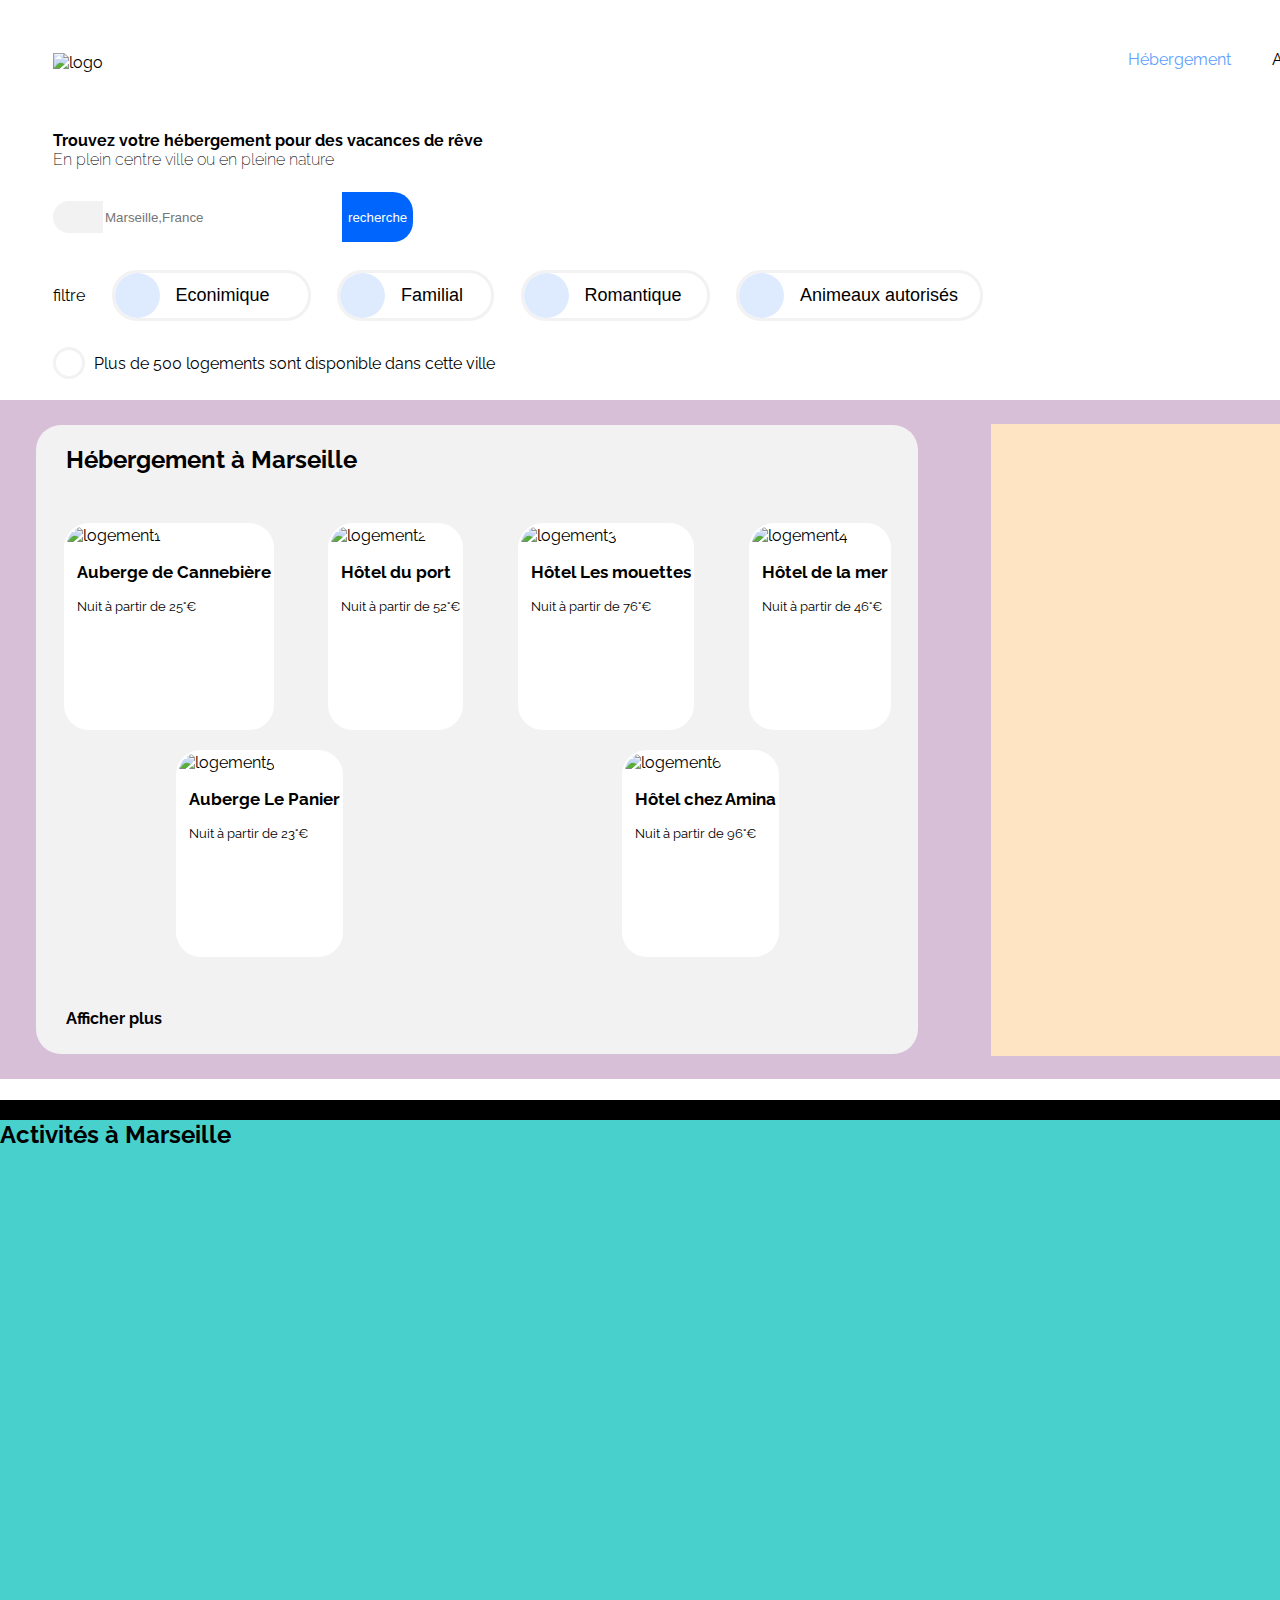
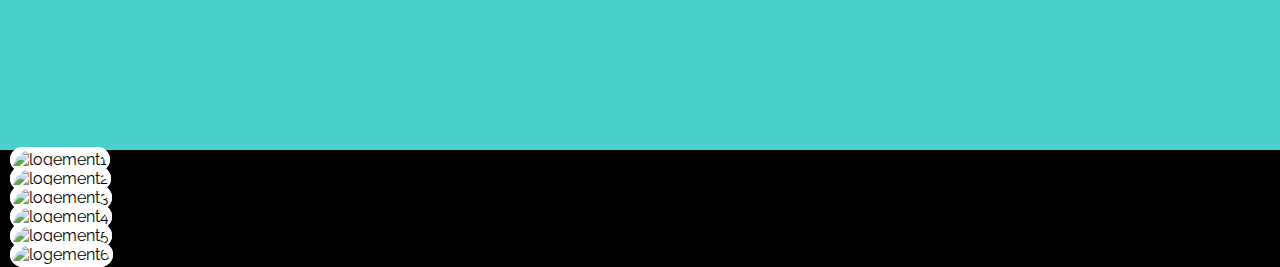
==== HTML-CSS/index.html @ a540c9fc "Premiere partie Hebergement, en contruction" ====
<!DOCTYPE html>
<html lang="fr">
<head>
    <meta charset="UTF-8">
    <meta http-equiv="X-UA-Compatible" content="IE=edge">
    <meta name="viewport" content="width=device-width, initial-scale=1.0">
    <link rel="stylesheet" href="styles.css">
    <script src="https://kit.fontawesome.com/ed29e946e0.js" crossorigin="anonymous"></script>
    <link href="https://fonts.googleapis.com/css2?family=Raleway:ital,wght@0,100;0,200;0,300;0,400;0,500;0,600;0,700;0,800;0,900;1,100;1,200;1,300;1,400;1,500;1,600;1,700;1,800;1,900&display=swap" rel="stylesheet" type="text/css">
    <title>Reservia</title>
</head>
<body>
    <header class="header">
        <div class="l-container">
            <div><img src="../images/logo/Reservia@3x.png" alt="logo" class="logo"></div>
            <nav class="menu">
                <a href="lien" class="menu-item-1">Hébergement</a>
                <a href="lien" class="menu-item-2">Avtivités</a>
                <a href="lien" class="menu-item-3">S'inscrire</a>
            </nav>
        </div>   
        <div class="header-baseline">
            <div class="header-baseline-1">Trouvez votre hébergement pour des vacances de rêve</div>
            <div class="header-baseline-2"> En plein centre ville ou en pleine nature</div>
        </div>
        <div class="recherche">
            <div class="ou">
                <p><i class="fas fa-map-marker-alt"></i></p>
            </div>
            <div class="ville">
                <input type="sherch" name="" id="recherche" placeholder="Marseille,France" />
            </div>
            <div class="btn">
                <input type="submit" value="recherche" class="btn-recherche"/>
            </div>
        </div>
        <div class="filtre">filtre
            <div class="eco">
                <div class="img-btn">
                    <p><i class="fas fa-money-bill-wave"></i></p>
                </div>
                <button class="btn-filtre"
                    type="button">
                    Econimique
                </button>
            </div>
            <div class="familial">
                <div class="img-btn">
                    <p><i class="fas fa-child"></i></p>
                </div>
                <button class="btn-filtre"
                    type="button">
                    Familial
                </button>
            </div>
            <div class="romantique">
                <div class="img-btn">
                    <p><i class="fas fa-heart"></i></p>
                </div>
                <button class="btn-filtre"
                    type="button">
                    Romantique
                </button>
            </div>
            <div class="animaux">
                <div class="img-btn">
                    <p><i class="fas fa-dog"></i></p>
                </div>
                <button class="btn-filtre"
                    type="button">
                    Animeaux autorisés
                </button>
            </div>
        </div> 
        <div class="info">
            <p class="info-logo"><i class="fas fa-info"></i></p>
            <p class="text-info">Plus de 500 logements sont disponible dans cette ville</p>
        </div> 
    </header>
    <section class="P1">
        <div class="hebergement"> 
            <div class="logement">
                <div><h2 class="h2-log">Hébergement à Marseille</h2></div>
                <div class="box-log">
                    <a class="log-ref" href="../images/hebergements/2_large/marcus-loke-WQJvWU_HZFo-unsplash.jpg">
                        <img class="log-img" src="../images/hebergements/4_small/marcus-loke-WQJvWU_HZFo-unsplash.jpg" alt="logement1">
                        <h3>Auberge de Cannebière</h3>
                        <p class="p-image1">Nuit à partir de 25°€</p>
                    </a>
                    <a class="log-ref" href="../images/hebergements/2_large/fred-kleber-gTbaxaVLvsg-unsplash.jpg">
                        <img class="log-img" src="../images/hebergements/4_small/fred-kleber-gTbaxaVLvsg-unsplash.jpg" alt="logement2">
                        <h3>Hôtel du port</h3>
                        <p class="p-image1">Nuit à partir de 52°€</p>
                    </a>
                    <a class="log-ref" href="../images/hebergements/2_large/reisetopia-B8WIgxA_PFU-unsplash.jpg">
                        <img class="log-img" src="../images/hebergements/4_small/reisetopia-B8WIgxA_PFU-unsplash.jpg" alt="logement3">
                        <h3>Hôtel Les mouettes</h3>
                        <p class="p-image1">Nuit à partir de 76°€</p>
                    </a>
                    <a class="log-ref" href="../images/hebergements/2_large/annie-spratt-Eg1qcIitAuA-unsplash.jpg">
                        <img class="log-img" src="../images/hebergements/4_small/annie-spratt-Eg1qcIitAuA-unsplash.jpg" alt="logement4">
                        <h3>Hôtel de la mer</h3>
                        <p class="p-image1">Nuit à partir de 46°€</p>
                    </a>
                    <a class="log-ref" href="../images/hebergements/2_large/nicate-lee-kT-ZyaiwBe0-unsplash.jpg">
                        <img class="log-img" src="../images/hebergements/4_small/nicate-lee-kT-ZyaiwBe0-unsplash.jpg" alt="logement5">
                        <h3>Auberge Le Panier</h3>
                        <p class="p-image1">Nuit à partir de 23°€</p>
                    </a>
                    <a class="log-ref" href="../images/hebergements/2_large/febrian-zakaria-M6S1WvfW68A-unsplash.jpg">
                        <img class="log-img" src="../images/hebergements/4_small/febrian-zakaria-M6S1WvfW68A-unsplash.jpg" alt="logement6">
                        <h3>Hôtel chez Amina</h3>
                        <p class="p-image1">Nuit à partir de 96°€</p>
                    </a>
                </div>
                <div><p class="p-log">Afficher plus</p></div>
            </div>
            <div class="populaire">

            </div>
        </div>
    </section>
    <section class="P2">
        <h2 class="section-title">
            Activités à Marseille
        </h2>
        <div class="activite">
            
        </div>
    </section>
    <footer>

    </footer>
</body>
</html>
<div class="log">
    <a class="log-ref" href="../images/hebergements/2_large/marcus-loke-WQJvWU_HZFo-unsplash.jpg"><img class="log-img" src="../images/hebergements/4_small/marcus-loke-WQJvWU_HZFo-unsplash.jpg" alt="logement1"></a>
</div>
<div class="log">
    <a class="log-ref" href="../images/hebergements/2_large/fred-kleber-gTbaxaVLvsg-unsplash.jpg"><img class="log-img" src="../images/hebergements/4_small/fred-kleber-gTbaxaVLvsg-unsplash.jpg" alt="logement2"></a>
</div>
<div class="log">
    <a class="log-ref" href="../images/hebergements/2_large/reisetopia-B8WIgxA_PFU-unsplash.jpg"><img class="log-img" src="../images/hebergements/4_small/reisetopia-B8WIgxA_PFU-unsplash.jpg" alt="logement3"></a>
</div>
<div class="log">
    <a class="log-ref" href="../images/hebergements/2_large/annie-spratt-Eg1qcIitAuA-unsplash.jpg"><img class="log-img" src="../images/hebergements/4_small/annie-spratt-Eg1qcIitAuA-unsplash.jpg" alt="logement4"></a>
</div>
<div class="log">
    <a class="log-ref" href="../images/hebergements/2_large/nicate-lee-kT-ZyaiwBe0-unsplash.jpg"><img class="log-img" src="../images/hebergements/4_small/nicate-lee-kT-ZyaiwBe0-unsplash.jpg" alt="logement5"></a>
</div>
<div class="log">
    <a class="log-ref" href="../images/hebergements/2_large/febrian-zakaria-M6S1WvfW68A-unsplash.jpg"><img class="log-img" src="../images/hebergements/4_small/febrian-zakaria-M6S1WvfW68A-unsplash.jpg" alt="logement6"></a>
</div>
---- HTML-CSS/styles.css ----
/*--bleu foncé:     #0065FC     #5095fd
                            bleu claire:    #DEEBFF     #609ffd
                            gris:           #F2F2F2     #a0a0a0 --*/
        /*--header--*/
body{
    width: 1440px;
    background-color:black;
    margin: 0 auto;
    font-family: 'raleway';
}

.header{
    display: flex;
    flex-direction: column;
    height: 400px;
    background-color: white;
}
.l-container{
    display: flex;
    justify-content: space-between;
}
.logo{
    width: 95px;
    height: 31px;
    margin: 53px 0 0 53px;
}
.menu{
    font-weight:400;
    height: 30px;
    margin-top: 50px;
}
a{
    text-decoration: none;
    
}
.menu-item-1{
    color: #609ffd;
    padding-left: 37px;
}
.menu-item-2{
    color: black;
    padding-left: 37px;
    
}
.menu-item-3{
    color: #0065FC;
    padding-left: 37px;
}
.header-baseline{
    display: flex;
    flex-direction: column;;
    margin-top: 51px;
    margin-left: 53px;
}
.header-baseline-1{
    font-weight: bold;
}
.header-baseline-2{
    font-weight: 200;
}
.recherche{
    display: flex;
    align-items: center;
    height: 50px;
    margin-top: 23px;
    margin-left: 53px;
}
.ou{
    display: flex;
    justify-content: center;
    border: 0px solid;
    width: 50px;
    border-radius: 20px 0px 0px 20px;
    background-color: #F2F2F2 ;
}
#recherche{
    height: 49px;
    width: 235px;
    border: 0;
}
.btn-recherche{
    height: 50px;
    color: white;
    border-radius: 0px 20px 20px 0px ;
    background-color: #0065FC;
    border: 0;
}
.filtre{
    display: flex;
    margin-left: 53px;
    align-items: center;
    width: 930px;
    height: 45px;
    justify-content: space-between;
    margin-top: 31px;
}

.eco{
    display: flex;
    height: 45px;
    width: 193px;
    background-color:white   ;
    border-radius: 25px;
    border: 3px solid #F2F2F2;
}
.familial{
    display: flex;
    height: 45px;
    width: 151px;
    background-color: white;
    border-radius: 25px;
    border: 3px solid #F2F2F2;
}
.romantique{
    display: flex;
    height: 45px;
    width: 183px;
    background-color: white;
    border-radius: 25px;
    border: 3px solid #F2F2F2;
}
.animaux{
    display: flex;
    height: 45px;
    width: 241px;
    background-color: white;
    border-radius: 25px;
    border: 3px solid #F2F2F2;
}
.btn-filtre{
    background-color:white;
    border-radius: 25px;
    border: 0px;
    font-size: 18px;
    margin-left: 10px;
}
.img-btn{
    display: flex;
    justify-content: center;
    width: 45px;
    background-color: #DEEBFF;
    border-radius: 50%;
}
.fas{
    color: #0065FC;
}

.info{
    display: flex;
    margin-left: 53px;
    margin-top: 20px;
    width: 442px;
    height: 50px;
    justify-content: space-between;
    align-items: center;
}
.info-logo{
    display: flex;
    border-radius: 50px;
    width: 26px;
    height: 26px;
    border: 3px solid #F2F2F2;
    justify-content: center;
    align-items: center;
}


        /*--section--*/
.P1{
    height: 700px;
    width: 100%;
    background-color: white;
}
.hebergement{
    display: flex;
    width: 1440px;
    height: 679px;
    justify-content: space-around;
    align-items: center;
    background-color: thistle;
}
.logement{
    display: flex;
    width: 882px;
    height: 629px;
    background-color:#F2F2F2;
    border-radius: 25px;
    position: relative;
}
.box-log{
    display: flex;
    flex-wrap: wrap;
    align-items:center;
    align-content:center;
    justify-content: space-around;  
}
.h2-log{
    position: absolute;
    top: 0px;
    left: 0px;
    padding-left: 30px;
}
.p-log{
    position: absolute;
    bottom: 10px;
    left: 0px;
    margin-left: 30px ;
    font-weight: bold;
}
.log-img{
    width: 246px;
    height: 114px;
    border-radius: 25px 25px 0px 0px;        
}
.log-ref{
    height: 201px;
    border-radius: 25px;
    border: 3px solid white;
    background-color: white;
    margin: 10px;
    text-decoration: none;
    color: black;
}
.populaire{
    display: flex;
    width: 413px;
    height: 632px;
    background-color: bisque;
}
h3{
    font-size: 17px;
    margin-left: 10px;
}
.p-image1{
    font-size: 13px;
    margin-left: 10px;
}
        
        /*-- activiter--*/
.P2{
    height: 630px;
    background-color: mediumturquoise;
}
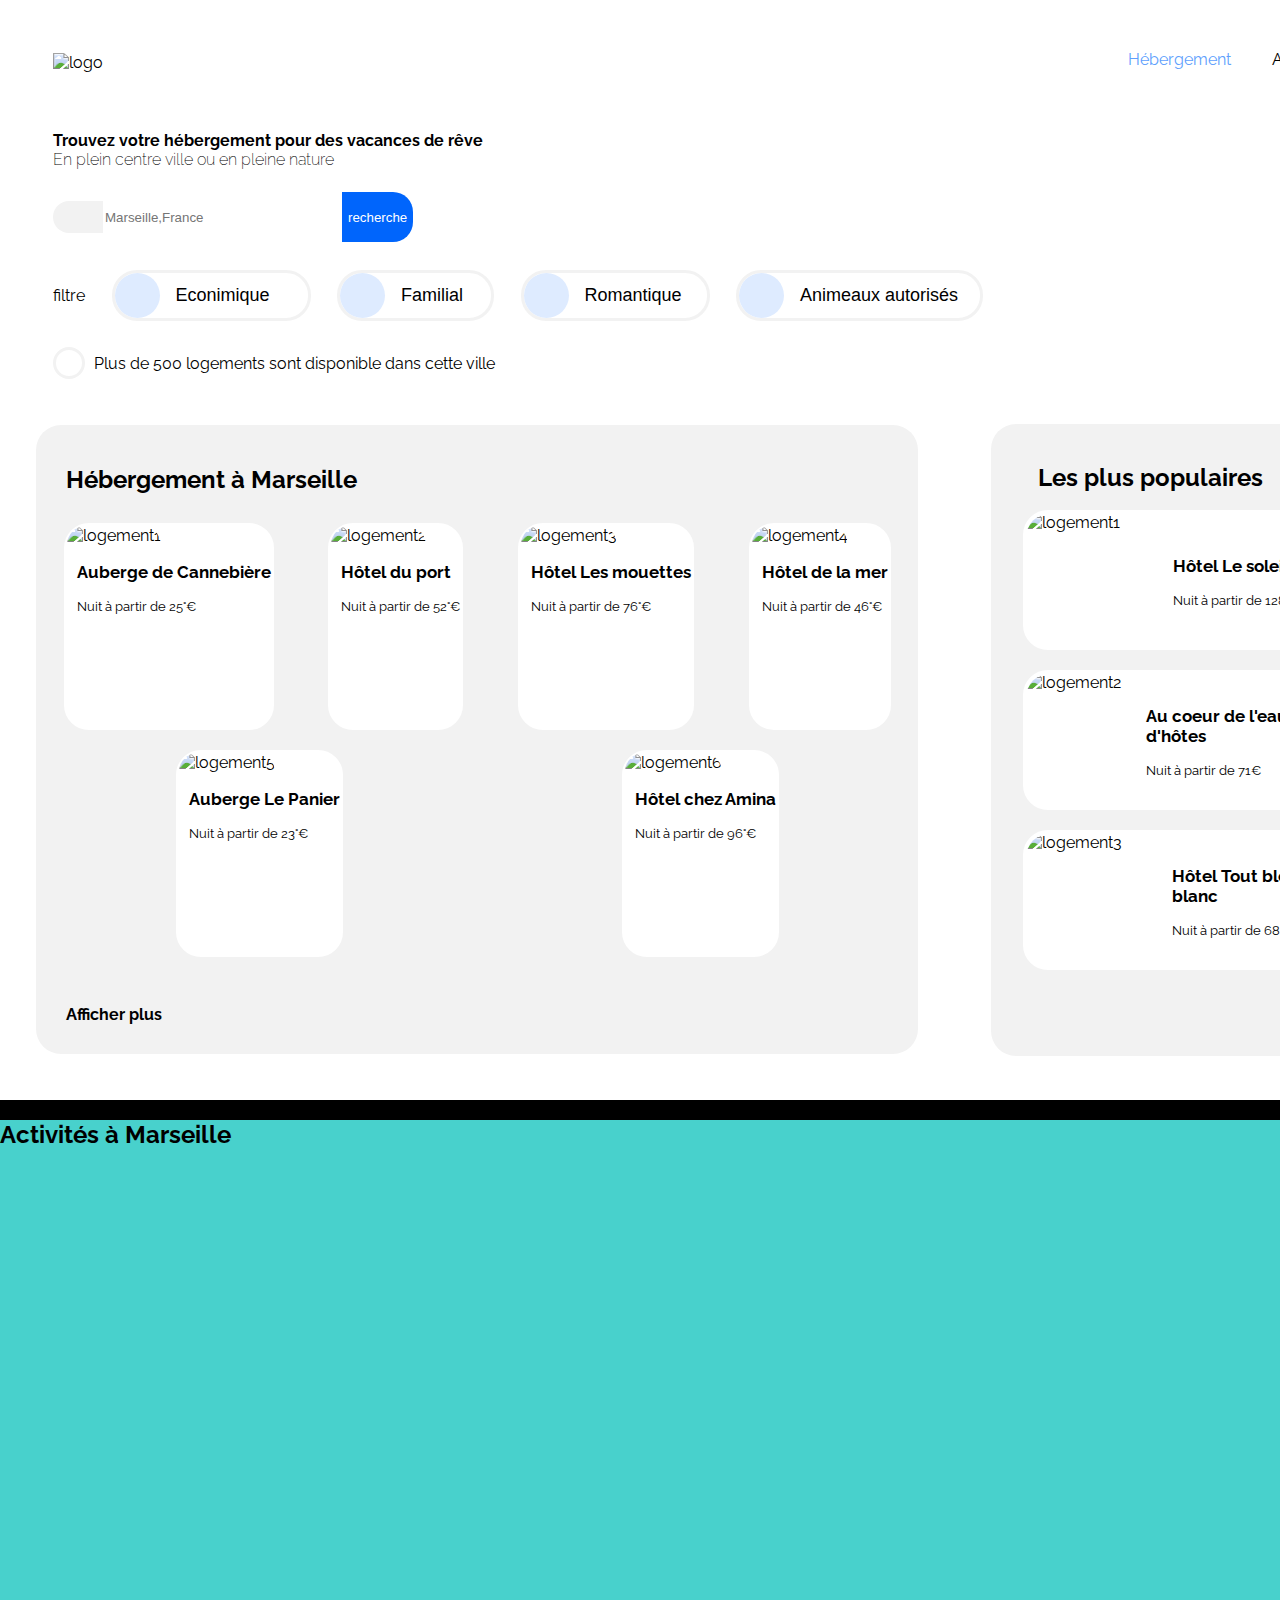
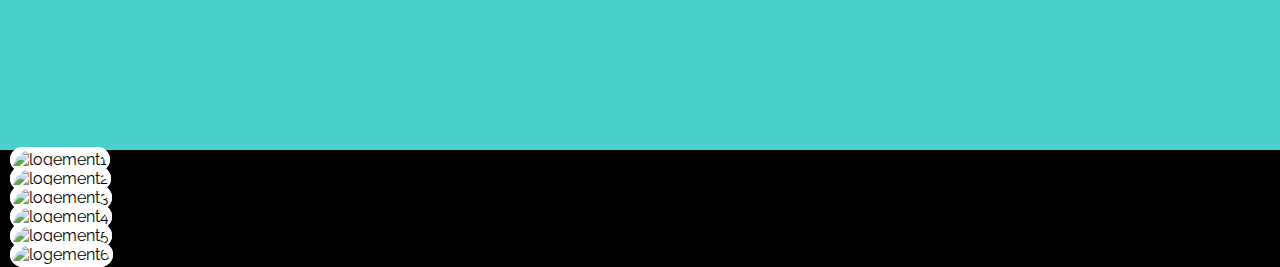
==== commit 3f372ea5: "Partie Hebergement Gauche et droit en construction" ====
--- a/HTML-CSS/index.html
+++ b/HTML-CSS/index.html
@@ -113,10 +113,36 @@
                         <p class="p-image1">Nuit à partir de 96°€</p>
                     </a>
                 </div>
-                <div><p class="p-log">Afficher plus</p></div>
+                <div><a class="p-log" href="#">Afficher plus</a></div>
             </div>
             <div class="populaire">
-
+                <div class="h-populaire">
+                    <h2 class="title-populaire">Les plus populaires</h2>
+                    <i class="fas fa-chart-line"></i>
+                </div>
+                <div class="box-pop">
+                    <a class="pop-ref" href="../images/hebergements/2_large/marcus-loke-WQJvWU_HZFo-unsplash.jpg">
+                        <img class="pop-img" src="../images/hebergements/4_small/emile-guillemot-Bj_rcSC5XfE-unsplash.jpg" alt="logement1">
+                        <div class="desc-pop">
+                            <h3>Hôtel Le soleil du matin</h3>
+                            <p class="p-image1">Nuit à partir de 128€</p>
+                        </div>  
+                    </a>
+                    <a class="pop-ref" href="../images/hebergements/2_large/fred-kleber-gTbaxaVLvsg-unsplash.jpg">
+                        <img class="pop-img" src="../images/hebergements/4_small/aw-creative-VGs8z60yT2c-unsplash.jpg" alt="logement2">
+                        <div class="desc-pop">
+                            <h3>Au coeur de l'eau Chambre d'hôtes</h3>
+                            <p class="p-image1">Nuit à partir de 71€</p>
+                        </div>  
+                    </a>
+                    <a class="pop-ref" href="../images/hebergements/2_large/reisetopia-B8WIgxA_PFU-unsplash.jpg">
+                        <img class="pop-img" src="../images/hebergements/4_small/febrian-zakaria-sjvU0THccQA-unsplash.jpg" alt="logement3">
+                        <div class="desc-pop">
+                            <h3>Hôtel Tout bleu et blanc</h3>
+                            <p class="p-image1">Nuit à partir de 68€</p>
+                        </div>
+                    </a>
+                </div>
             </div>
         </div>
     </section>
--- a/HTML-CSS/styles.css
+++ b/HTML-CSS/styles.css
@@ -1,7 +1,7 @@
-                        /*--bleu foncé:     #0065FC     #5095fd
-                            bleu claire:    #DEEBFF     #609ffd
-                            gris:           #F2F2F2     #a0a0a0 --*/
-        /*--header--*/
+                                    /*--bleu foncé:     #0065FC     #5095fd
+                                        bleu claire:    #DEEBFF     #609ffd
+                                        gris:           #F2F2F2     #a0a0a0 --*/
+                    /*--header--*/
 body{
     width: 1440px;
     background-color:black;
@@ -165,7 +165,7 @@
 }
 
 
-        /*--section--*/
+                        /*--section--*/
 .P1{
     height: 700px;
     width: 100%;
@@ -177,8 +177,9 @@
     height: 679px;
     justify-content: space-around;
     align-items: center;
-    background-color: thistle;
-}
+}
+
+    /*--logement--*/
 .logement{
     display: flex;
     width: 882px;
@@ -196,7 +197,7 @@
 }
 .h2-log{
     position: absolute;
-    top: 0px;
+    top: 20px;
     left: 0px;
     padding-left: 30px;
 }
@@ -206,6 +207,9 @@
     left: 0px;
     margin-left: 30px ;
     font-weight: bold;
+    text-decoration: none;
+    color: black;
+    margin-bottom: 20px;
 }
 .log-img{
     width: 246px;
@@ -221,13 +225,46 @@
     text-decoration: none;
     color: black;
 }
+h3{
+    font-size: 17px;
+    margin-left: 10px;
+}
+.p-image1{
+    font-size: 13px;
+    margin-left: 10px;
+}
+
+    /*--Populaire--*/
 .populaire{
     display: flex;
+    justify-content: space-around;
     width: 413px;
     height: 632px;
-    background-color: bisque;
-}
-h3{
+    background-color: #F2F2F2;
+    position: relative;
+    border-radius: 25px;
+}  
+.box-pop{
+    display: flex;
+    flex-wrap: wrap;
+    align-items:center;
+    align-content:center;
+    justify-content: space-around;
+
+}
+.h-populaire{
+    display: flex;
+    width: 413px;
+    margin-top: 20px;
+    position: absolute;
+    align-items: center;
+    justify-content: space-around;
+}
+.fas{
+    font-size: 25px;
+    color: black;
+}
+.h3{
     font-size: 17px;
     margin-left: 10px;
 }
@@ -235,8 +272,29 @@
     font-size: 13px;
     margin-left: 10px;
 }
-        
-        /*-- activiter--*/
+.pop-img{
+    width: 127px;
+    height: 134px;
+    border-radius: 25px 0px 0px 25px;
+    
+}
+.pop-ref{
+    display: flex;
+    height: 134px;
+    width: 343px;
+    border-radius: 25px;
+    border: 3px solid white;
+    background-color: white;
+    margin: 10px;
+    text-decoration: none;
+    color: black;
+    align-items: center;
+}
+.desc-pop{
+    margin-left: 10px;
+}
+
+                        /*-- activiter--*/
 .P2{
     height: 630px;
     background-color: mediumturquoise;
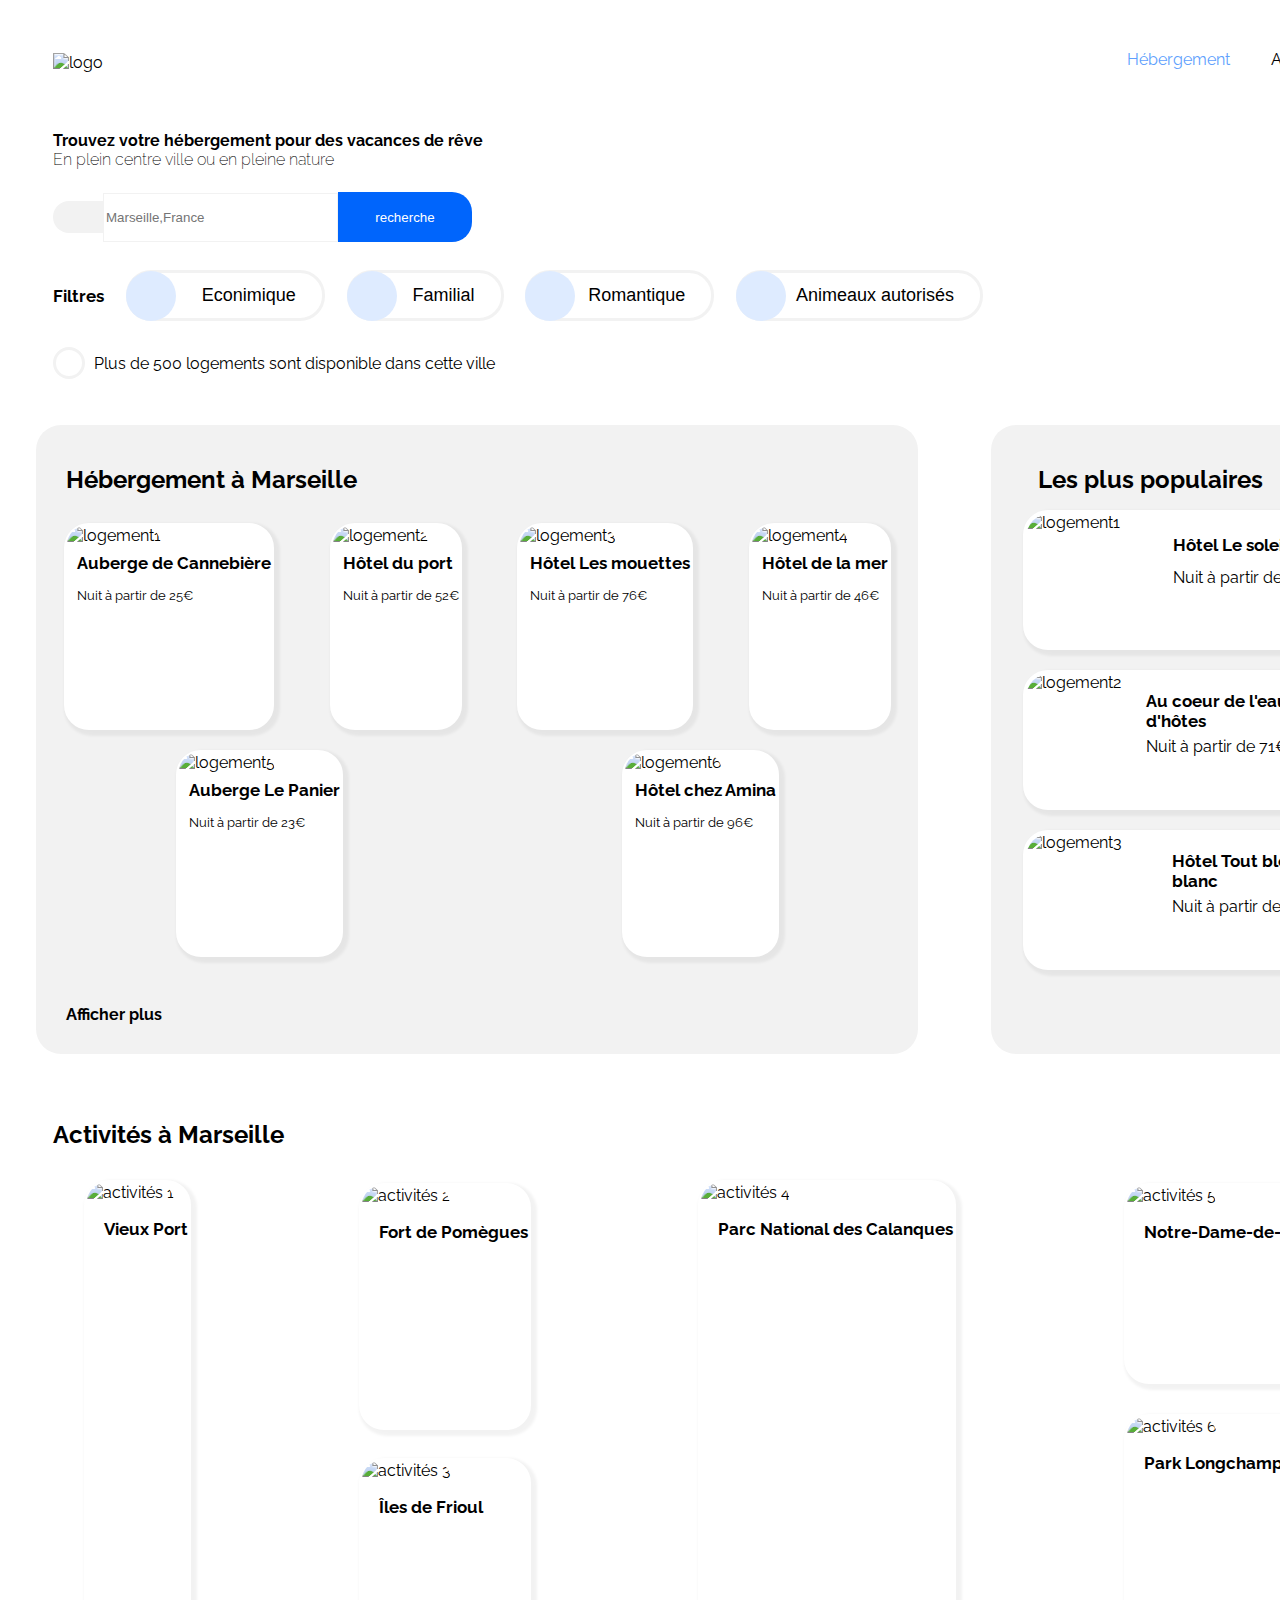
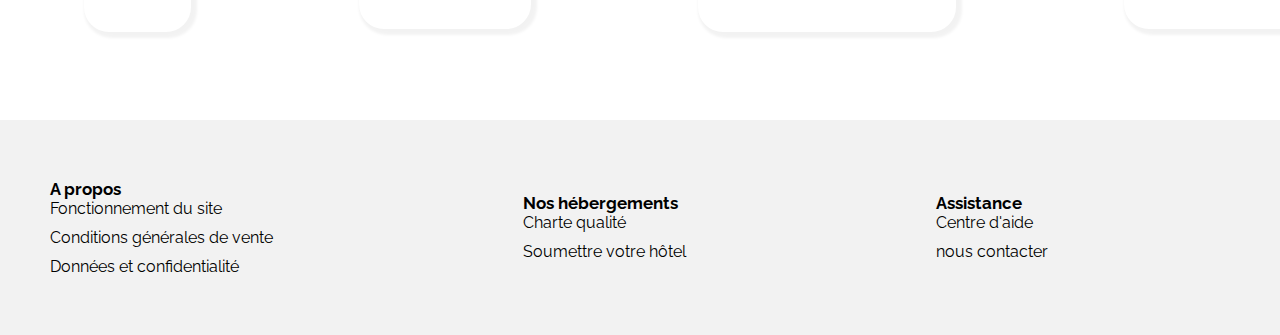
==== commit 1052d953: "finition mise ne page" ====
--- a/HTML-CSS/index.html
+++ b/HTML-CSS/index.html
@@ -14,9 +14,9 @@
         <div class="l-container">
             <div><img src="../images/logo/Reservia@3x.png" alt="logo" class="logo"></div>
             <nav class="menu">
-                <a href="lien" class="menu-item-1">Hébergement</a>
-                <a href="lien" class="menu-item-2">Avtivités</a>
-                <a href="lien" class="menu-item-3">S'inscrire</a>
+                <a href="#acommodation" class="menu-item-1">Hébergement</a>
+                <a href="#activites" class="menu-item-2">Activités</a>
+                <a href="#" class="menu-item-3">S'inscrire</a>
             </nav>
         </div>   
         <div class="header-baseline">
@@ -28,16 +28,16 @@
                 <p><i class="fas fa-map-marker-alt"></i></p>
             </div>
             <div class="ville">
-                <input type="sherch" name="" id="recherche" placeholder="Marseille,France" />
+                <input type="search" name="" id="recherche" placeholder="Marseille,France" />
             </div>
             <div class="btn">
                 <input type="submit" value="recherche" class="btn-recherche"/>
             </div>
         </div>
-        <div class="filtre">filtre
+        <div class="filtre">Filtres
             <div class="eco">
                 <div class="img-btn">
-                    <p><i class="fas fa-money-bill-wave"></i></p>
+                    <p><i class="fas fa-money-bill-wave f-icon"></i></p>
                 </div>
                 <button class="btn-filtre"
                     type="button">
@@ -46,7 +46,7 @@
             </div>
             <div class="familial">
                 <div class="img-btn">
-                    <p><i class="fas fa-child"></i></p>
+                    <p><i class="fas fa-child f-icon"></i></p>
                 </div>
                 <button class="btn-filtre"
                     type="button">
@@ -55,7 +55,7 @@
             </div>
             <div class="romantique">
                 <div class="img-btn">
-                    <p><i class="fas fa-heart"></i></p>
+                    <p><i class="fas fa-heart f-icon"></i></p>
                 </div>
                 <button class="btn-filtre"
                     type="button">
@@ -64,7 +64,7 @@
             </div>
             <div class="animaux">
                 <div class="img-btn">
-                    <p><i class="fas fa-dog"></i></p>
+                    <p><i class="fas fa-dog f-icon"></i></p>
                 </div>
                 <button class="btn-filtre"
                     type="button">
@@ -76,104 +76,224 @@
             <p class="info-logo"><i class="fas fa-info"></i></p>
             <p class="text-info">Plus de 500 logements sont disponible dans cette ville</p>
         </div> 
-    </header>
-    <section class="P1">
-        <div class="hebergement"> 
-            <div class="logement">
-                <div><h2 class="h2-log">Hébergement à Marseille</h2></div>
-                <div class="box-log">
-                    <a class="log-ref" href="../images/hebergements/2_large/marcus-loke-WQJvWU_HZFo-unsplash.jpg">
-                        <img class="log-img" src="../images/hebergements/4_small/marcus-loke-WQJvWU_HZFo-unsplash.jpg" alt="logement1">
-                        <h3>Auberge de Cannebière</h3>
-                        <p class="p-image1">Nuit à partir de 25°€</p>
-                    </a>
-                    <a class="log-ref" href="../images/hebergements/2_large/fred-kleber-gTbaxaVLvsg-unsplash.jpg">
-                        <img class="log-img" src="../images/hebergements/4_small/fred-kleber-gTbaxaVLvsg-unsplash.jpg" alt="logement2">
-                        <h3>Hôtel du port</h3>
-                        <p class="p-image1">Nuit à partir de 52°€</p>
-                    </a>
-                    <a class="log-ref" href="../images/hebergements/2_large/reisetopia-B8WIgxA_PFU-unsplash.jpg">
-                        <img class="log-img" src="../images/hebergements/4_small/reisetopia-B8WIgxA_PFU-unsplash.jpg" alt="logement3">
-                        <h3>Hôtel Les mouettes</h3>
-                        <p class="p-image1">Nuit à partir de 76°€</p>
-                    </a>
-                    <a class="log-ref" href="../images/hebergements/2_large/annie-spratt-Eg1qcIitAuA-unsplash.jpg">
-                        <img class="log-img" src="../images/hebergements/4_small/annie-spratt-Eg1qcIitAuA-unsplash.jpg" alt="logement4">
-                        <h3>Hôtel de la mer</h3>
-                        <p class="p-image1">Nuit à partir de 46°€</p>
-                    </a>
-                    <a class="log-ref" href="../images/hebergements/2_large/nicate-lee-kT-ZyaiwBe0-unsplash.jpg">
-                        <img class="log-img" src="../images/hebergements/4_small/nicate-lee-kT-ZyaiwBe0-unsplash.jpg" alt="logement5">
-                        <h3>Auberge Le Panier</h3>
-                        <p class="p-image1">Nuit à partir de 23°€</p>
-                    </a>
-                    <a class="log-ref" href="../images/hebergements/2_large/febrian-zakaria-M6S1WvfW68A-unsplash.jpg">
-                        <img class="log-img" src="../images/hebergements/4_small/febrian-zakaria-M6S1WvfW68A-unsplash.jpg" alt="logement6">
-                        <h3>Hôtel chez Amina</h3>
-                        <p class="p-image1">Nuit à partir de 96°€</p>
-                    </a>
-                </div>
-                <div><a class="p-log" href="#">Afficher plus</a></div>
-            </div>
-            <div class="populaire">
-                <div class="h-populaire">
-                    <h2 class="title-populaire">Les plus populaires</h2>
-                    <i class="fas fa-chart-line"></i>
-                </div>
-                <div class="box-pop">
-                    <a class="pop-ref" href="../images/hebergements/2_large/marcus-loke-WQJvWU_HZFo-unsplash.jpg">
-                        <img class="pop-img" src="../images/hebergements/4_small/emile-guillemot-Bj_rcSC5XfE-unsplash.jpg" alt="logement1">
-                        <div class="desc-pop">
-                            <h3>Hôtel Le soleil du matin</h3>
-                            <p class="p-image1">Nuit à partir de 128€</p>
-                        </div>  
-                    </a>
-                    <a class="pop-ref" href="../images/hebergements/2_large/fred-kleber-gTbaxaVLvsg-unsplash.jpg">
-                        <img class="pop-img" src="../images/hebergements/4_small/aw-creative-VGs8z60yT2c-unsplash.jpg" alt="logement2">
-                        <div class="desc-pop">
-                            <h3>Au coeur de l'eau Chambre d'hôtes</h3>
-                            <p class="p-image1">Nuit à partir de 71€</p>
-                        </div>  
-                    </a>
-                    <a class="pop-ref" href="../images/hebergements/2_large/reisetopia-B8WIgxA_PFU-unsplash.jpg">
-                        <img class="pop-img" src="../images/hebergements/4_small/febrian-zakaria-sjvU0THccQA-unsplash.jpg" alt="logement3">
-                        <div class="desc-pop">
-                            <h3>Hôtel Tout bleu et blanc</h3>
-                            <p class="p-image1">Nuit à partir de 68€</p>
-                        </div>
-                    </a>
-                </div>
-            </div>
-        </div>
-    </section>
-    <section class="P2">
-        <h2 class="section-title">
-            Activités à Marseille
-        </h2>
-        <div class="activite">
-            
-        </div>
+        </header>
+    <section class="header-section">
+        <section class="P1" id="accommodation">
+            <div class="hebergement"> 
+                <div class="logement">
+                    <div><h2 class="h2-log">Hébergement à Marseille</h2></div>
+                    <div class="box-log">
+                        
+                        <a class="log-ref" href="../images/hebergements/2_large/marcus-loke-WQJvWU_HZFo-unsplash.jpg">
+                            <img class="log-img" src="../images/hebergements/4_small/marcus-loke-WQJvWU_HZFo-unsplash.jpg" alt="logement1">
+                            <div class="desc-photo">
+                                <h3>Auberge de Cannebière</h3>
+                                <p class="p-image1">Nuit à partir de 25€</p>
+                                <div class="star">
+                                    <i class="fas fa-star"></i>
+                                    <i class="fas fa-star"></i>
+                                    <i class="fas fa-star"></i>
+                                    <i class="fas fa-star"></i>  
+                                    <i class="far fa-star"></i> 
+                                </div>
+                            </div>  
+                        </a>
+                        <a class="log-ref" href="../images/hebergements/2_large/fred-kleber-gTbaxaVLvsg-unsplash.jpg">
+                            <img class="log-img" src="../images/hebergements/4_small/fred-kleber-gTbaxaVLvsg-unsplash.jpg" alt="logement2">
+                            <div class="desc-photo">
+                                <h3>Hôtel du port</h3>
+                                <p class="p-image1">Nuit à partir de 52€</p>
+                                <div class="star">
+                                    <i class="fas fa-star"></i>
+                                    <i class="fas fa-star"></i>
+                                    <i class="fas fa-star"></i>
+                                    <i class="fas fa-star"></i>  
+                                    <i class="fas fa-star"></i>  
+                                </div>
+                            </div>
+                        </a>
+                        <a class="log-ref" href="../images/hebergements/2_large/reisetopia-B8WIgxA_PFU-unsplash.jpg">
+                            <img class="log-img" src="../images/hebergements/4_small/reisetopia-B8WIgxA_PFU-unsplash.jpg" alt="logement3">
+                            <div class="desc-photo">
+                                <h3>Hôtel Les mouettes</h3>
+                                <p class="p-image1">Nuit à partir de 76€</p>
+                                <div class="star">
+                                    <i class="fas fa-star"></i>
+                                    <i class="fas fa-star"></i>
+                                    <i class="fas fa-star"></i>
+                                    <i class="fas fa-star"></i>  
+                                    <i class="far fa-star"></i> 
+                                </div>
+                            </div>
+                        </a>
+                        <a class="log-ref" href="../images/hebergements/2_large/annie-spratt-Eg1qcIitAuA-unsplash.jpg">
+                            <img class="log-img" src="../images/hebergements/4_small/annie-spratt-Eg1qcIitAuA-unsplash.jpg" alt="logement4">
+                            <div class="desc-photo">
+                                <h3>Hôtel de la mer</h3>
+                                <p class="p-image1">Nuit à partir de 46€</p>
+                                <div class="star">
+                                    <i class="fas fa-star"></i>
+                                    <i class="fas fa-star"></i>
+                                    <i class="fas fa-star"></i>
+                                    <i class="far fa-star"></i> 
+                                    <i class="far fa-star"></i> 
+                                </div>
+                            </div>
+                        </a>
+                        <a class="log-ref" href="../images/hebergements/2_large/nicate-lee-kT-ZyaiwBe0-unsplash.jpg">
+                            <img class="log-img" src="../images/hebergements/4_small/nicate-lee-kT-ZyaiwBe0-unsplash.jpg" alt="logement5">
+                            <div class="desc-photo">
+                                <h3>Auberge Le Panier</h3>
+                                <p class="p-image1">Nuit à partir de 23€</p>
+                                <div class="star">
+                                    <i class="fas fa-star"></i>
+                                    <i class="fas fa-star"></i>
+                                    <i class="fas fa-star"></i>
+                                    <i class="fas fa-star"></i>  
+                                    <i class="far fa-star"></i> 
+                                </div>
+                            </div>
+                        </a>
+                        <a class="log-ref" href="../images/hebergements/2_large/febrian-zakaria-M6S1WvfW68A-unsplash.jpg">
+                            <img class="log-img" src="../images/hebergements/4_small/febrian-zakaria-M6S1WvfW68A-unsplash.jpg" alt="logement6">
+                            <div class="desc-photo">
+                                <h3>Hôtel chez Amina</h3>
+                                <p class="p-image1">Nuit à partir de 96€</p>
+                                <div class="star">
+                                    <i class="fas fa-star"></i>
+                                    <i class="fas fa-star"></i>
+                                    <i class="fas fa-star"></i>
+                                    <i class="fas fa-star"></i>  
+                                    <i class="fas fa-star"></i>
+                                </div>
+                            </div>
+                        </a>
+                    </div>
+                    <div><a class="p-log" href="#">Afficher plus</a></div>
+                </div>
+                <div class="populaire">
+                    <div class="h-populaire">
+                        <h2 class="title-populaire">Les plus populaires</h2>
+                        <i class="fas fa-chart-line"></i>
+                    </div>
+                    <div class="box-pop">
+                        <a class="pop-ref" href="../images/hebergements/2_large/emile-guillemot-Bj_rcSC5XfE-unsplash.jpg">
+                            <img class="pop-img" src="../images/hebergements/4_small/emile-guillemot-Bj_rcSC5XfE-unsplash.jpg" alt="logement1">
+                            <div class="desc-pop">
+                                <div class="desc-photo-pop">
+                                    <h3>Hôtel Le soleil du matin</h3>
+                                    <p class="p-image-pop">Nuit à partir de 128€</p>
+                                    <div class="star-pop">
+                                        <i class="fas fa-star"></i>
+                                        <i class="fas fa-star"></i>
+                                        <i class="fas fa-star"></i>
+                                        <i class="fas fa-star"></i>  
+                                        <i class="fas fa-star"></i> 
+                                    </div>
+                                </div>
+                            </div>  
+                        </a>
+                        <a class="pop-ref" href="../images/hebergements/2_large/aw-creative-VGs8z60yT2c-unsplash.jpg">
+                            <img class="pop-img" src="../images/hebergements/4_small/aw-creative-VGs8z60yT2c-unsplash.jpg" alt="logement2">
+                            <div class="desc-pop">
+                                <div class="desc-photo-pop">
+                                    <h3>Au coeur de l'eau Chambre d'hôtes</h3>
+                                    <p class="p-image-pop">Nuit à partir de 71€</p>
+                                    <div class="star-pop">
+                                        <i class="fas fa-star"></i>
+                                        <i class="fas fa-star"></i>
+                                        <i class="fas fa-star"></i>
+                                        <i class="fas fa-star"></i>  
+                                        <i class="far fa-star"></i> 
+                                    </div>
+                                </div>
+                            </div>  
+                        </a>
+                        <a class="pop-ref" href="../images/hebergements/2_large/febrian-zakaria-sjvU0THccQA-unsplash.jpg">
+                            <img class="pop-img" src="../images/hebergements/4_small/febrian-zakaria-sjvU0THccQA-unsplash.jpg" alt="logement3">
+                            <div class="desc-pop">
+                                <div class="desc-photo-pop">
+                                    <h3>Hôtel Tout bleu et blanc</h3>
+                                    <p class="p-image-pop">Nuit à partir de 68€</p>
+                                    <div class="star-pop">
+                                        <i class="fas fa-star "></i>
+                                        <i class="fas fa-star"></i>
+                                        <i class="fas fa-star"></i>
+                                        <i class="fas fa-star"></i>  
+                                        <i class="far fa-star"></i> 
+                                    </div>
+                                </div>
+                            </div>
+                        </a>
+                    </div>
+                </div>
+            </div>
+        </section>
+        <section class="P2" id="activites">
+            <div class="activites">
+                <h2 class="section-title">
+                    Activités à Marseille
+                </h2>
+                <div class="box-activites">
+                    <div class="img-col1">
+                        <a href="../images/activites/2_large/reno-laithienne-QUgJhdY5Fyk-unsplash.jpg" class="img-col1-ref-photo1">
+                            <img class="img-col1-photo1" src="../images/activites/4_small/reno-laithienne-QUgJhdY5Fyk-unsplash.jpg" alt="activités 1">
+                            <h3 class="title-activites">Vieux Port</h3>
+                        </a>
+                    </div>
+                    <div class="img-col2">
+                        <a href="../images/activites/2_large/paul-hermann-QFTrLdQIRhI-unsplash.jpg" class="img-col1-ref-photo2 position">
+                            <img class="img-col1-photo2" src="../images/activites/4_small/paul-hermann-QFTrLdQIRhI-unsplash.jpg" alt="activités 2">
+                            <h3 class="title-activites">Fort de Pomègues</h3>
+                        </a>
+                        <a href="../images/activites/2_large/kevin-hikari-rV_Qd1l-VXg-unsplash.jpg" class="img-col1-ref-photo3 position">
+                            <img class="img-col1-photo3" src="../images/activites/4_small/kevin-hikari-rV_Qd1l-VXg-unsplash.jpg" alt="activités 3">
+                            <h3 class="title-activites">Îles de Frioul</h3>
+                        </a>
+                    </div>
+                    <div class="img-col3">
+                        <a href="../images/activites/2_large/kilyan-sockalingum-NR8-cBCN3aI-unsplash.jpg" class="img-col1-ref-photo4">
+                            <img class="img-col1-photo4" src="../images/activites/4_small/kilyan-sockalingum-NR8-cBCN3aI-unsplash.jpg" alt="activités 4">
+                            <h3 class="title-activites">Parc National des Calanques</h3>
+                        </a>
+                    </div>
+                    <div class="img-col4">
+                        <a href="../images/activites/2_large/florian-wehde-xW9e8gdotxI-unsplash.jpg" class="img-col1-ref-photo5">
+                            <img class="img-col1-photo5" src="../images/activites/4_small/florian-wehde-xW9e8gdotxI-unsplash.jpg" alt="activités 5">
+                            <h3 class="title-activites">Notre-Dame-de-la-Garde</h3>
+                        </a>
+                        <a href="../images/activites/2_large/lena-paulin-wH2-EJoDcV0-unsplash.jpg" class="img-col1-ref-photo6">
+                            <img class="img-col1-photo6" src="../images/activites/4_small/lena-paulin-wH2-EJoDcV0-unsplash.jpg" alt="activités 6">
+                            <h3 class="title-activites">Park Longchamp</h3>
+                        </a>
+                    </div>
+                </div>
+            </div>
+        </section>
     </section>
     <footer>
-
+        <div class="puce-about"> 
+            <ul class="deco-puce">
+                <h3>A propos</h3>
+                <li class="li-puce" ><a class="ref-puce" href="#">Fonctionnement du site</a></li>
+                <li class="li-puce" ><a class="ref-puce" href="#">Conditions générales de vente</a></li>
+                <li class="li-puce" ><a class="ref-puce" href="#">Données et confidentialité</a></li>
+            </ul>
+        </div>
+        <div class="puce-hebergement"> 
+            <ul class="deco-puce">
+                <h3>Nos hébergements</h3>
+                <li class="li-puce" ><a class="ref-puce" href="#">Charte qualité</a></li>
+                <li class="li-puce" ><a class="ref-puce" href="#">Soumettre votre hôtel</a></li>
+            </ul>
+        </div>
+        <div class="puce-assistance"> 
+            <ul class="deco-puce">
+                <h3>Assistance</h3>
+                <li class="li-puce" ><a class="ref-puce" href="#">Centre d'aide</a></li>
+                <li class="li-puce" ><a class="ref-puce" href="#">nous contacter</a></li>
+            </ul>
+        </div>
     </footer>
 </body>
 </html>
-<div class="log">
-    <a class="log-ref" href="../images/hebergements/2_large/marcus-loke-WQJvWU_HZFo-unsplash.jpg"><img class="log-img" src="../images/hebergements/4_small/marcus-loke-WQJvWU_HZFo-unsplash.jpg" alt="logement1"></a>
-</div>
-<div class="log">
-    <a class="log-ref" href="../images/hebergements/2_large/fred-kleber-gTbaxaVLvsg-unsplash.jpg"><img class="log-img" src="../images/hebergements/4_small/fred-kleber-gTbaxaVLvsg-unsplash.jpg" alt="logement2"></a>
-</div>
-<div class="log">
-    <a class="log-ref" href="../images/hebergements/2_large/reisetopia-B8WIgxA_PFU-unsplash.jpg"><img class="log-img" src="../images/hebergements/4_small/reisetopia-B8WIgxA_PFU-unsplash.jpg" alt="logement3"></a>
-</div>
-<div class="log">
-    <a class="log-ref" href="../images/hebergements/2_large/annie-spratt-Eg1qcIitAuA-unsplash.jpg"><img class="log-img" src="../images/hebergements/4_small/annie-spratt-Eg1qcIitAuA-unsplash.jpg" alt="logement4"></a>
-</div>
-<div class="log">
-    <a class="log-ref" href="../images/hebergements/2_large/nicate-lee-kT-ZyaiwBe0-unsplash.jpg"><img class="log-img" src="../images/hebergements/4_small/nicate-lee-kT-ZyaiwBe0-unsplash.jpg" alt="logement5"></a>
-</div>
-<div class="log">
-    <a class="log-ref" href="../images/hebergements/2_large/febrian-zakaria-M6S1WvfW68A-unsplash.jpg"><img class="log-img" src="../images/hebergements/4_small/febrian-zakaria-M6S1WvfW68A-unsplash.jpg" alt="logement6"></a>
-</div>--- a/HTML-CSS/styles.css
+++ b/HTML-CSS/styles.css
@@ -4,9 +4,11 @@
                     /*--header--*/
 body{
     width: 1440px;
-    background-color:black;
     margin: 0 auto;
     font-family: 'raleway';
+}
+html{
+    scroll-behavior: smooth;
 }
 
 .header{
@@ -76,32 +78,41 @@
 #recherche{
     height: 49px;
     width: 235px;
-    border: 0;
+    border: 1px solid #F2F2F2;
 }
 .btn-recherche{
     height: 50px;
+    width: 134px;
     color: white;
     border-radius: 0px 20px 20px 0px ;
     background-color: #0065FC;
     border: 0;
 }
+.btn-recherche:hover{
+    color: #0065FC;
+    background-color:#F2F2F2;
+}
 .filtre{
     display: flex;
     margin-left: 53px;
     align-items: center;
+    align-content: flex-end;
     width: 930px;
     height: 45px;
     justify-content: space-between;
     margin-top: 31px;
+    font-size: 17px;
+    font-weight: bold;
 }
 
 .eco{
     display: flex;
     height: 45px;
     width: 193px;
-    background-color:white   ;
+    background-color:white;
     border-radius: 25px;
     border: 3px solid #F2F2F2;
+    position: relative;
 }
 .familial{
     display: flex;
@@ -110,6 +121,7 @@
     background-color: white;
     border-radius: 25px;
     border: 3px solid #F2F2F2;
+    position: relative;
 }
 .romantique{
     display: flex;
@@ -118,6 +130,7 @@
     background-color: white;
     border-radius: 25px;
     border: 3px solid #F2F2F2;
+    position: relative;
 }
 .animaux{
     display: flex;
@@ -126,23 +139,33 @@
     background-color: white;
     border-radius: 25px;
     border: 3px solid #F2F2F2;
+    position: relative;
 }
 .btn-filtre{
     background-color:white;
     border-radius: 25px;
     border: 0px;
     font-size: 18px;
-    margin-left: 10px;
-}
+    height: 45px;
+    position: absolute;
+    right: 20px;
+}   
 .img-btn{
     display: flex;
+    position: absolute;
     justify-content: center;
-    width: 45px;
+    width: 50px;
+    height: 50px;
     background-color: #DEEBFF;
     border-radius: 50%;
-}
-.fas{
+    margin-top: -2px;
+    margin-left: -3px;
+}
+.f-icon{
+    display: flex;
     color: #0065FC;
+    align-items: center;
+    align-content: center;
 }
 
 .info{
@@ -166,6 +189,7 @@
 
 
                         /*--section--*/
+
 .P1{
     height: 700px;
     width: 100%;
@@ -193,7 +217,7 @@
     flex-wrap: wrap;
     align-items:center;
     align-content:center;
-    justify-content: space-around;  
+    justify-content: space-around;
 }
 .h2-log{
     position: absolute;
@@ -211,27 +235,63 @@
     color: black;
     margin-bottom: 20px;
 }
+.log-ref{
+    height: 201px;
+    border-radius: 25px;
+    border: 3px solid white;
+    background-color: white;
+    margin: 10px;
+    text-decoration: none;
+    color: black;
+    box-shadow: 3px 3px 3px 3px rgba(0, 0, 0, 0.05);
+    
+}
 .log-img{
     width: 246px;
     height: 114px;
     border-radius: 25px 25px 0px 0px;        
 }
-.log-ref{
-    height: 201px;
-    border-radius: 25px;
-    border: 3px solid white;
-    background-color: white;
-    margin: 10px;
-    text-decoration: none;
-    color: black;
+.desc-photo{
+    display: flex;
+    flex-direction: column;
+    height: 81px;
+    justify-content: space-around;
 }
 h3{
     font-size: 17px;
     margin-left: 10px;
+    margin-bottom: 0;
+    margin-top: 1px; 
 }
 .p-image1{
     font-size: 13px;
     margin-left: 10px;
+    display: flex;
+    flex-direction: column;
+    margin-top: 0;
+    margin-bottom: 0;
+}
+.star{
+    margin-left: 10px;
+    margin-top: 0;
+}
+.star-pop{
+    margin-left: 10px;
+    margin-bottom: -10px;
+}
+.desc-photo-pop{
+    display: flex;
+    flex-direction: column;
+    height: 125px;
+    justify-content: space-around;
+}
+.p-image-pop{
+    margin-left: 10px;
+    margin-top: -20px;
+}
+.fa-star{
+    font-size: 10px;
+    color: #0065FC;
 }
 
     /*--Populaire--*/
@@ -239,7 +299,7 @@
     display: flex;
     justify-content: space-around;
     width: 413px;
-    height: 632px;
+    height: 629px;
     background-color: #F2F2F2;
     position: relative;
     border-radius: 25px;
@@ -260,7 +320,7 @@
     align-items: center;
     justify-content: space-around;
 }
-.fas{
+.fa-chart-line{
     font-size: 25px;
     color: black;
 }
@@ -289,6 +349,7 @@
     text-decoration: none;
     color: black;
     align-items: center;
+    box-shadow: 3px 3px 3px 3px rgba(0, 0, 0, 0.05);
 }
 .desc-pop{
     margin-left: 10px;
@@ -296,9 +357,152 @@
 
                         /*-- activiter--*/
 .P2{
-    height: 630px;
-    background-color: mediumturquoise;
-}
-
-
-
+    width: 100%;
+    height: 600px;
+    background-color: white;
+    
+}
+.activites{
+    width: 1440px;
+    height: 555px;
+    background-color: white;
+}
+.section-title{
+    margin-left: 53px;
+}
+.box-activites{
+    width: 100%;
+    height: 475px;
+    display: flex;
+    align-items: center;
+    align-content: center;
+    justify-content: space-around;
+}
+
+.img-col1{
+    display: flex;
+    align-content: center;
+}
+.img-col2{
+    height: 446px;
+    display: flex;
+    flex-direction: column;
+    justify-content: space-between;
+}
+.img-col3{
+    display: flex;
+    align-content: center;
+}
+.img-col4{
+    height: 446px;
+    display: flex;
+    flex-direction: column;
+    justify-content: space-between;
+}
+
+.img-col1-photo1{
+    width: 303px;
+    height: 389px;
+    border-radius: 25px 25px 0px 0px;
+}
+.img-col1-photo2{
+    width: 303px;
+    height: 182px;
+    border-radius: 25px 25px 0px 0px;
+}
+.img-col1-photo3{
+    width: 303px;
+    height: 109px;
+    border-radius: 25px 25px 0px 0px;
+}
+.img-col1-photo4{
+    width: 303px;
+    height: 389px;
+    border-radius: 25px 25px 0px 0px;
+}
+.img-col1-photo5{
+    width: 303px;
+    height: 139px;
+    border-radius: 25px 25px 0px 0px;
+}
+.img-col1-photo6{
+    width: 303px;
+    height: 153px;
+    border-radius: 25px 25px 0px 0px;
+}
+.img-col1-ref-photo1{
+    height: 446px;
+    color: black;
+    background-color: white;
+    border: 3px solid white;
+    border-radius: 25px;
+    box-shadow: 3px 3px 3px 3px rgba(0, 0, 0, 0.05);
+}
+.img-col1-ref-photo2{
+    height: 241px;
+    color: black;
+    background-color: white;
+    border: 3px solid white;
+    border-radius: 25px;
+    box-shadow: 3px 3px 3px 3px rgba(0, 0, 0, 0.05);
+}
+.img-col1-ref-photo3{
+    height: 165px;
+    color: black;
+    background-color: white;
+    border: 3px solid white;
+    border-radius: 25px;
+    box-shadow: 3px 3px 3px 3px rgba(0, 0, 0, 0.05);
+}
+.img-col1-ref-photo4{
+    height: 446px;
+    color: black;
+    background-color: white;
+    border: 3px solid white;
+    border-radius: 25px;
+    box-shadow: 3px 3px 3px 3px rgba(0, 0, 0, 0.05);
+}
+.img-col1-ref-photo5{
+    height: 195px;
+    color: black;
+    background-color: white;
+    border: 3px solid white;
+    border-radius: 25px;
+    box-shadow: 3px 3px 3px 3px rgba(0, 0, 0, 0.05);
+}
+.img-col1-ref-photo6{
+    height: 209px;
+    color: black;
+    background-color: white;
+    border: 3px solid white;
+    border-radius: 25px;
+    box-shadow: 3px 3px 3px 3px rgba(0, 0, 0, 0.05);
+}
+.title-activites{
+    margin-left: 17px;
+    margin-top: 17px;
+}
+
+
+                    /*--footer--*/
+footer{
+    height: 215px;
+    background-color: #F2F2F2;
+    display: flex;
+    align-content: center;
+    align-items: center;
+    
+}
+.ref-puce{
+    text-decoration: none;
+    color: black;
+    margin-left: 10px;
+    
+}
+.deco-puce{
+    list-style-type: none;
+    padding-right: 200px;
+}
+.li-puce{
+    margin-bottom: 10px;
+}
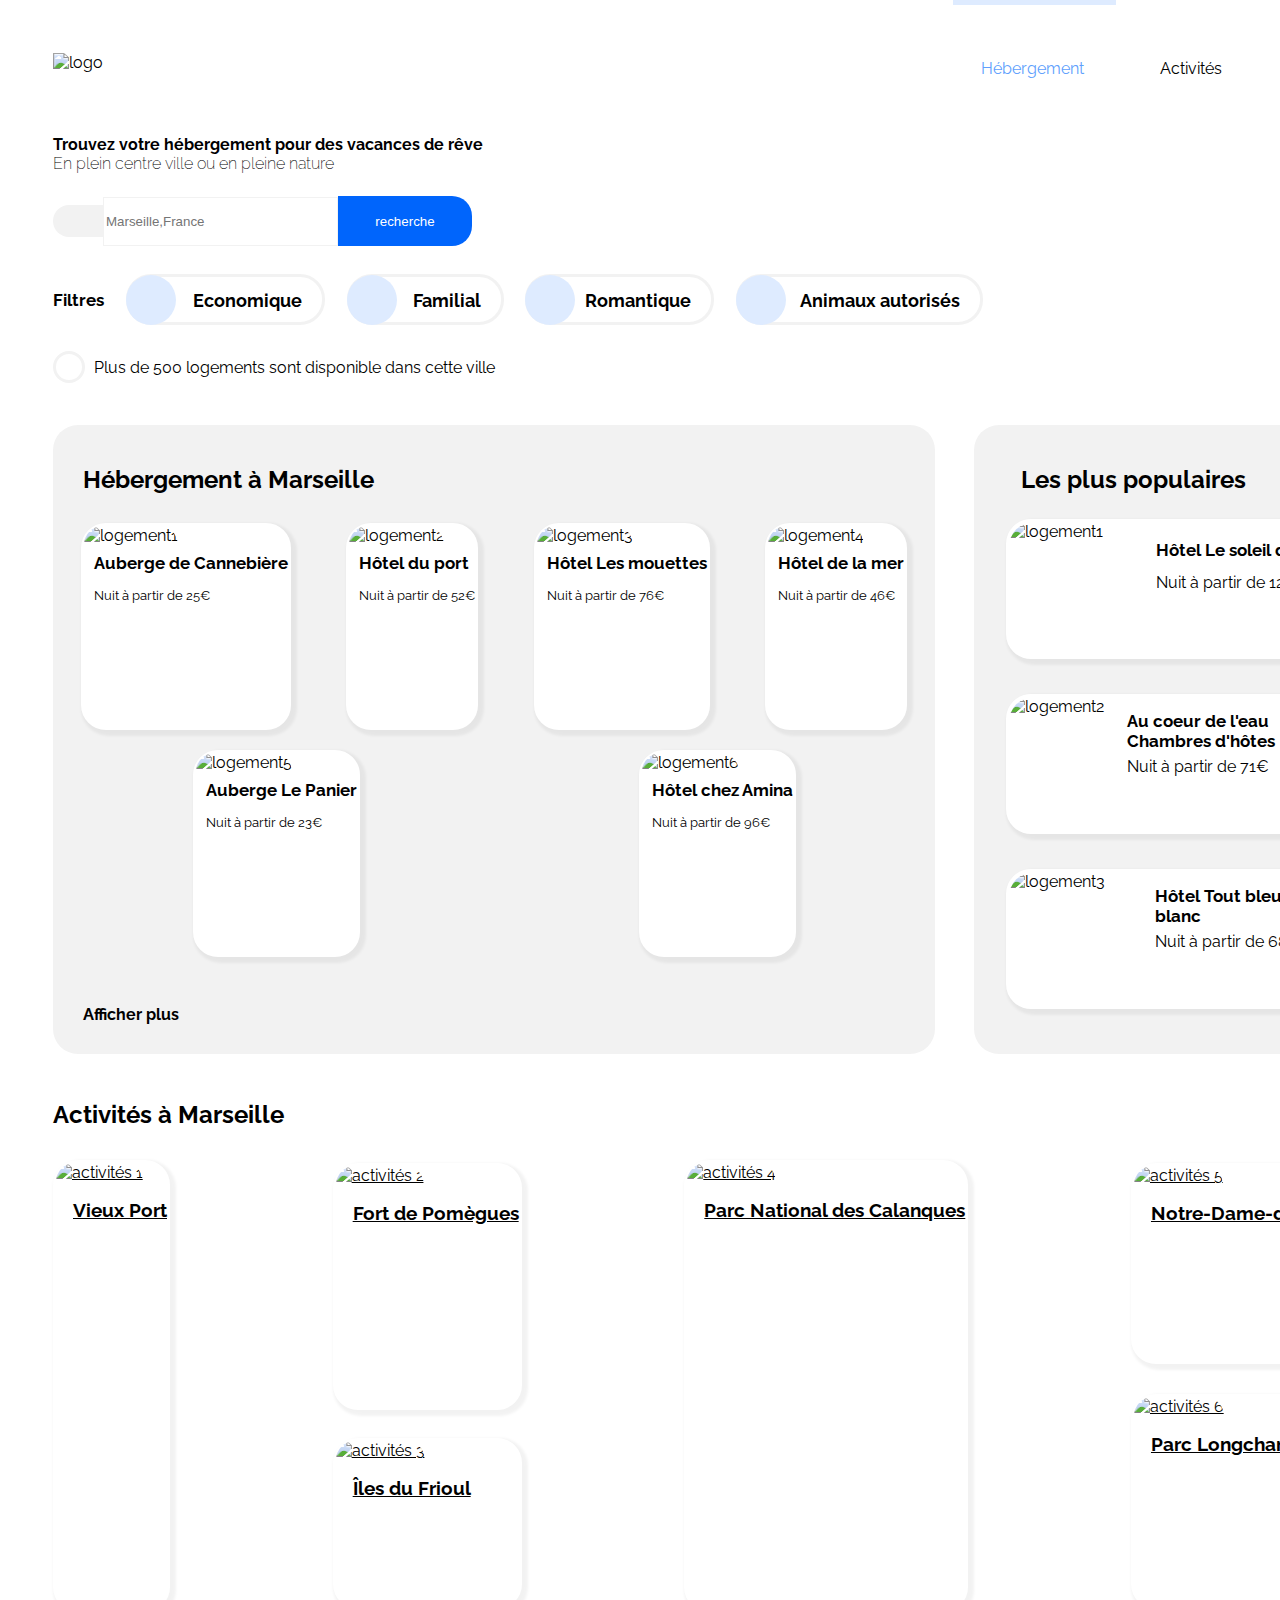
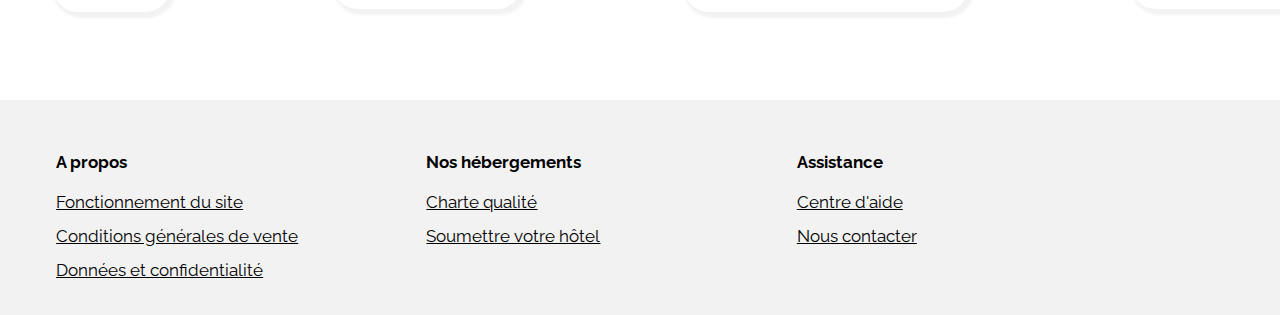
==== commit 4ba9c650: "partie desktop terminer" ====
--- a/HTML-CSS/index.html
+++ b/HTML-CSS/index.html
@@ -4,13 +4,16 @@
     <meta charset="UTF-8">
     <meta http-equiv="X-UA-Compatible" content="IE=edge">
     <meta name="viewport" content="width=device-width, initial-scale=1.0">
-    <link rel="stylesheet" href="styles.css">
+    <link rel="stylesheet" media="screen" href="styles.css">
     <script src="https://kit.fontawesome.com/ed29e946e0.js" crossorigin="anonymous"></script>
+    <meta name="viewport" content="width=device-width, user-scalable=no, initial-scale=1">
     <link href="https://fonts.googleapis.com/css2?family=Raleway:ital,wght@0,100;0,200;0,300;0,400;0,500;0,600;0,700;0,800;0,900;1,100;1,200;1,300;1,400;1,500;1,600;1,700;1,800;1,900&display=swap" rel="stylesheet" type="text/css">
     <title>Reservia</title>
 </head>
 <body>
+<!--header-->
     <header class="header">
+        <div class="ligne"></div>
         <div class="l-container">
             <div><img src="../images/logo/Reservia@3x.png" alt="logo" class="logo"></div>
             <nav class="menu">
@@ -39,55 +42,46 @@
                 <div class="img-btn">
                     <p><i class="fas fa-money-bill-wave f-icon"></i></p>
                 </div>
-                <button class="btn-filtre"
-                    type="button">
-                    Econimique
-                </button>
+                <p class="btn-filtre">Economique</p>
             </div>
             <div class="familial">
                 <div class="img-btn">
                     <p><i class="fas fa-child f-icon"></i></p>
                 </div>
-                <button class="btn-filtre"
-                    type="button">
-                    Familial
-                </button>
+                <p class="btn-filtre">Familial</p>
             </div>
             <div class="romantique">
                 <div class="img-btn">
                     <p><i class="fas fa-heart f-icon"></i></p>
                 </div>
-                <button class="btn-filtre"
-                    type="button">
-                    Romantique
-                </button>
+                <p class="btn-filtre">Romantique</p>
             </div>
             <div class="animaux">
                 <div class="img-btn">
                     <p><i class="fas fa-dog f-icon"></i></p>
                 </div>
-                <button class="btn-filtre"
-                    type="button">
-                    Animeaux autorisés
-                </button>
+                <p class="btn-filtre">Animaux autorisés</p>
+                    
             </div>
         </div> 
         <div class="info">
             <p class="info-logo"><i class="fas fa-info"></i></p>
             <p class="text-info">Plus de 500 logements sont disponible dans cette ville</p>
         </div> 
-        </header>
+    </header>
+<!--Header-->
+
+<!--Section 1-->
     <section class="header-section">
         <section class="P1" id="accommodation">
             <div class="hebergement"> 
                 <div class="logement">
                     <div><h2 class="h2-log">Hébergement à Marseille</h2></div>
                     <div class="box-log">
-                        
                         <a class="log-ref" href="../images/hebergements/2_large/marcus-loke-WQJvWU_HZFo-unsplash.jpg">
                             <img class="log-img" src="../images/hebergements/4_small/marcus-loke-WQJvWU_HZFo-unsplash.jpg" alt="logement1">
                             <div class="desc-photo">
-                                <h3>Auberge de Cannebière</h3>
+                                <h3 class="title-picture">Auberge de Cannebière</h3>
                                 <p class="p-image1">Nuit à partir de 25€</p>
                                 <div class="star">
                                     <i class="fas fa-star"></i>
@@ -101,7 +95,7 @@
                         <a class="log-ref" href="../images/hebergements/2_large/fred-kleber-gTbaxaVLvsg-unsplash.jpg">
                             <img class="log-img" src="../images/hebergements/4_small/fred-kleber-gTbaxaVLvsg-unsplash.jpg" alt="logement2">
                             <div class="desc-photo">
-                                <h3>Hôtel du port</h3>
+                                <h3 class="title-picture">Hôtel du port</h3>
                                 <p class="p-image1">Nuit à partir de 52€</p>
                                 <div class="star">
                                     <i class="fas fa-star"></i>
@@ -115,7 +109,7 @@
                         <a class="log-ref" href="../images/hebergements/2_large/reisetopia-B8WIgxA_PFU-unsplash.jpg">
                             <img class="log-img" src="../images/hebergements/4_small/reisetopia-B8WIgxA_PFU-unsplash.jpg" alt="logement3">
                             <div class="desc-photo">
-                                <h3>Hôtel Les mouettes</h3>
+                                <h3 class="title-picture">Hôtel Les mouettes</h3>
                                 <p class="p-image1">Nuit à partir de 76€</p>
                                 <div class="star">
                                     <i class="fas fa-star"></i>
@@ -129,7 +123,7 @@
                         <a class="log-ref" href="../images/hebergements/2_large/annie-spratt-Eg1qcIitAuA-unsplash.jpg">
                             <img class="log-img" src="../images/hebergements/4_small/annie-spratt-Eg1qcIitAuA-unsplash.jpg" alt="logement4">
                             <div class="desc-photo">
-                                <h3>Hôtel de la mer</h3>
+                                <h3 class="title-picture">Hôtel de la mer</h3>
                                 <p class="p-image1">Nuit à partir de 46€</p>
                                 <div class="star">
                                     <i class="fas fa-star"></i>
@@ -143,7 +137,7 @@
                         <a class="log-ref" href="../images/hebergements/2_large/nicate-lee-kT-ZyaiwBe0-unsplash.jpg">
                             <img class="log-img" src="../images/hebergements/4_small/nicate-lee-kT-ZyaiwBe0-unsplash.jpg" alt="logement5">
                             <div class="desc-photo">
-                                <h3>Auberge Le Panier</h3>
+                                <h3 class="title-picture">Auberge Le Panier</h3>
                                 <p class="p-image1">Nuit à partir de 23€</p>
                                 <div class="star">
                                     <i class="fas fa-star"></i>
@@ -157,7 +151,7 @@
                         <a class="log-ref" href="../images/hebergements/2_large/febrian-zakaria-M6S1WvfW68A-unsplash.jpg">
                             <img class="log-img" src="../images/hebergements/4_small/febrian-zakaria-M6S1WvfW68A-unsplash.jpg" alt="logement6">
                             <div class="desc-photo">
-                                <h3>Hôtel chez Amina</h3>
+                                <h3 class="title-picture">Hôtel chez Amina</h3>
                                 <p class="p-image1">Nuit à partir de 96€</p>
                                 <div class="star">
                                     <i class="fas fa-star"></i>
@@ -181,7 +175,7 @@
                             <img class="pop-img" src="../images/hebergements/4_small/emile-guillemot-Bj_rcSC5XfE-unsplash.jpg" alt="logement1">
                             <div class="desc-pop">
                                 <div class="desc-photo-pop">
-                                    <h3>Hôtel Le soleil du matin</h3>
+                                    <h3 class="title-picture">Hôtel Le soleil du matin</h3>
                                     <p class="p-image-pop">Nuit à partir de 128€</p>
                                     <div class="star-pop">
                                         <i class="fas fa-star"></i>
@@ -197,7 +191,7 @@
                             <img class="pop-img" src="../images/hebergements/4_small/aw-creative-VGs8z60yT2c-unsplash.jpg" alt="logement2">
                             <div class="desc-pop">
                                 <div class="desc-photo-pop">
-                                    <h3>Au coeur de l'eau Chambre d'hôtes</h3>
+                                    <h3 class="title-picture">Au coeur de l'eau Chambres d'hôtes</h3>
                                     <p class="p-image-pop">Nuit à partir de 71€</p>
                                     <div class="star-pop">
                                         <i class="fas fa-star"></i>
@@ -213,7 +207,7 @@
                             <img class="pop-img" src="../images/hebergements/4_small/febrian-zakaria-sjvU0THccQA-unsplash.jpg" alt="logement3">
                             <div class="desc-pop">
                                 <div class="desc-photo-pop">
-                                    <h3>Hôtel Tout bleu et blanc</h3>
+                                    <h3 class="title-picture">Hôtel Tout bleu et blanc</h3>
                                     <p class="p-image-pop">Nuit à partir de 68€</p>
                                     <div class="star-pop">
                                         <i class="fas fa-star "></i>
@@ -229,6 +223,9 @@
                 </div>
             </div>
         </section>
+<!--Section 1-->
+
+<!--Section 2-->
         <section class="P2" id="activites">
             <div class="activites">
                 <h2 class="section-title">
@@ -248,7 +245,7 @@
                         </a>
                         <a href="../images/activites/2_large/kevin-hikari-rV_Qd1l-VXg-unsplash.jpg" class="img-col1-ref-photo3 position">
                             <img class="img-col1-photo3" src="../images/activites/4_small/kevin-hikari-rV_Qd1l-VXg-unsplash.jpg" alt="activités 3">
-                            <h3 class="title-activites">Îles de Frioul</h3>
+                            <h3 class="title-activites">Îles du Frioul</h3>
                         </a>
                     </div>
                     <div class="img-col3">
@@ -264,36 +261,45 @@
                         </a>
                         <a href="../images/activites/2_large/lena-paulin-wH2-EJoDcV0-unsplash.jpg" class="img-col1-ref-photo6">
                             <img class="img-col1-photo6" src="../images/activites/4_small/lena-paulin-wH2-EJoDcV0-unsplash.jpg" alt="activités 6">
-                            <h3 class="title-activites">Park Longchamp</h3>
+                            <h3 class="title-activites">Parc Longchamp</h3>
                         </a>
                     </div>
                 </div>
             </div>
         </section>
     </section>
+<!--Section 2-->
+
+<!--Footer-->
     <footer>
-        <div class="puce-about"> 
-            <ul class="deco-puce">
-                <h3>A propos</h3>
-                <li class="li-puce" ><a class="ref-puce" href="#">Fonctionnement du site</a></li>
-                <li class="li-puce" ><a class="ref-puce" href="#">Conditions générales de vente</a></li>
-                <li class="li-puce" ><a class="ref-puce" href="#">Données et confidentialité</a></li>
-            </ul>
-        </div>
-        <div class="puce-hebergement"> 
-            <ul class="deco-puce">
-                <h3>Nos hébergements</h3>
-                <li class="li-puce" ><a class="ref-puce" href="#">Charte qualité</a></li>
-                <li class="li-puce" ><a class="ref-puce" href="#">Soumettre votre hôtel</a></li>
-            </ul>
-        </div>
-        <div class="puce-assistance"> 
-            <ul class="deco-puce">
-                <h3>Assistance</h3>
-                <li class="li-puce" ><a class="ref-puce" href="#">Centre d'aide</a></li>
-                <li class="li-puce" ><a class="ref-puce" href="#">nous contacter</a></li>
-            </ul>
+        <div class="footer-box-main">
+
+            <div class="footer-box-sec"> 
+                <h3 class="footer-title-puce">A propos</h3>
+                <ul class="footer-main-puce">
+                    <li class="footer-puce" ><a class="footer-ref-puce" href="#">Fonctionnement du site</a></li>
+                    <li class="footer-puce" ><a class="footer-ref-puce" href="#">Conditions générales de vente</a></li>
+                    <li class="footer-puce" ><a class="footer-ref-puce" href="#">Données et confidentialité</a></li>
+                </ul>
+            </div>
+
+            <div class="footer-box-sec"> 
+                <h3 class="footer-title-puce">Nos hébergements</h3>
+                <ul class="footer-main-puce">
+                    <li class="footer-puce" ><a class="footer-ref-puce" href="#">Charte qualité</a></li>
+                    <li class="footer-puce" ><a class="footer-ref-puce" href="#">Soumettre votre hôtel</a></li>
+                </ul>
+            </div>
+
+            <div class="footer-box-sec"> 
+                <h3 class="footer-title-puce">Assistance</h3>
+                <ul class="footer-main-puce">
+                    <li class="footer-puce" ><a class="footer-ref-puce" href="#">Centre d'aide</a></li>
+                    <li class="footer-puce" ><a class="footer-ref-puce" href="#">Nous contacter</a></li>
+                </ul>
+            </div>
         </div>
     </footer>
+<!--Footer-->
 </body>
 </html>
--- a/HTML-CSS/styles.css
+++ b/HTML-CSS/styles.css
@@ -6,6 +6,7 @@
     width: 1440px;
     margin: 0 auto;
     font-family: 'raleway';
+    background-color: black;
 }
 html{
     scroll-behavior: smooth;
@@ -16,38 +17,53 @@
     flex-direction: column;
     height: 400px;
     background-color: white;
+    position: relative;
 }
 .l-container{
     display: flex;
     justify-content: space-between;
+    margin-left: 53px;
+    margin-top: 53px;
 }
 .logo{
+    display: flex;
     width: 95px;
     height: 31px;
-    margin: 53px 0 0 53px;
+}
+.ligne{  
+    width: 163px;
+    height: 5px;
+    position:absolute;
+    right: 324px;
+    background-color: #DEEBFF;
 }
 .menu{
+    display: flex;
+    align-content: center;
+    text-align: center;
     font-weight:400;
-    height: 30px;
-    margin-top: 50px;
-}
-a{
-    text-decoration: none;
-    
-}
+    height: 31px;
+    width: 383px;
+    line-height: 31px;
+    margin-right: 76px;
+    justify-content: space-between;
+}
+
 .menu-item-1{
     color: #609ffd;
-    padding-left: 37px;
-}
+    text-decoration: none;
+}
+
 .menu-item-2{
     color: black;
-    padding-left: 37px;
-    
-}
+    text-decoration: none;
+}
+
 .menu-item-3{
     color: #0065FC;
-    padding-left: 37px;
-}
+    text-decoration: none;
+}
+
 .header-baseline{
     display: flex;
     flex-direction: column;;
@@ -85,8 +101,8 @@
     width: 134px;
     color: white;
     border-radius: 0px 20px 20px 0px ;
+    border: 0;
     background-color: #0065FC;
-    border: 0;
 }
 .btn-recherche:hover{
     color: #0065FC;
@@ -94,61 +110,72 @@
 }
 .filtre{
     display: flex;
-    margin-left: 53px;
     align-items: center;
     align-content: flex-end;
+    justify-content: space-between;
+    font-weight: bold;
+    margin-left: 53px;
     width: 930px;
     height: 45px;
-    justify-content: space-between;
     margin-top: 31px;
     font-size: 17px;
-    font-weight: bold;
+    
 }
 
 .eco{
     display: flex;
+    position: relative;
     height: 45px;
     width: 193px;
-    background-color:white;
     border-radius: 25px;
     border: 3px solid #F2F2F2;
-    position: relative;
+}
+.eco:hover{
+    background-color: #DEEBFF; 
+    border: 3px solid #DEEBFF;
 }
 .familial{
     display: flex;
+    position: relative;
     height: 45px;
     width: 151px;
-    background-color: white;
     border-radius: 25px;
     border: 3px solid #F2F2F2;
-    position: relative;
-}
+}
+.familial:hover{
+    background-color: #DEEBFF; 
+    border: 3px solid #DEEBFF;
+}
+
 .romantique{
     display: flex;
     height: 45px;
     width: 183px;
-    background-color: white;
     border-radius: 25px;
     border: 3px solid #F2F2F2;
     position: relative;
+}
+.romantique:hover{
+    background-color: #DEEBFF; 
+    border: 3px solid #DEEBFF;
 }
 .animaux{
     display: flex;
     height: 45px;
     width: 241px;
-    background-color: white;
     border-radius: 25px;
     border: 3px solid #F2F2F2;
     position: relative;
 }
+.animaux:hover{
+    background-color: #DEEBFF;
+    border: 3px solid #DEEBFF;
+}
 .btn-filtre{
-    background-color:white;
-    border-radius: 25px;
-    border: 0px;
     font-size: 18px;
-    height: 45px;
+    right: 20px;
+    top: -5px;
     position: absolute;
-    right: 20px;
 }   
 .img-btn{
     display: flex;
@@ -199,7 +226,7 @@
     display: flex;
     width: 1440px;
     height: 679px;
-    justify-content: space-around;
+    justify-content: space-between;
     align-items: center;
 }
 
@@ -211,6 +238,7 @@
     background-color:#F2F2F2;
     border-radius: 25px;
     position: relative;
+    margin-left: 53px;
 }
 .box-log{
     display: flex;
@@ -249,6 +277,7 @@
 .log-img{
     width: 246px;
     height: 114px;
+    object-fit: cover;
     border-radius: 25px 25px 0px 0px;        
 }
 .desc-photo{
@@ -257,7 +286,7 @@
     height: 81px;
     justify-content: space-around;
 }
-h3{
+.title-picture{
     font-size: 17px;
     margin-left: 10px;
     margin-bottom: 0;
@@ -303,14 +332,17 @@
     background-color: #F2F2F2;
     position: relative;
     border-radius: 25px;
+    margin-right: 53px;
 }  
 .box-pop{
-    display: flex;
-    flex-wrap: wrap;
+    
+    display: flex;
+    flex-direction: column;
     align-items:center;
     align-content:center;
-    justify-content: space-around;
-
+    justify-content: center;
+    position: absolute;
+    bottom: 20px;
 }
 .h-populaire{
     display: flex;
@@ -324,10 +356,6 @@
     font-size: 25px;
     color: black;
 }
-.h3{
-    font-size: 17px;
-    margin-left: 10px;
-}
 .p-image1{
     font-size: 13px;
     margin-left: 10px;
@@ -335,8 +363,8 @@
 .pop-img{
     width: 127px;
     height: 134px;
-    border-radius: 25px 0px 0px 25px;
-    
+    object-fit: cover;
+    border-radius: 25px 0px 0px 25px; 
 }
 .pop-ref{
     display: flex;
@@ -348,8 +376,8 @@
     margin: 10px;
     text-decoration: none;
     color: black;
-    align-items: center;
-    box-shadow: 3px 3px 3px 3px rgba(0, 0, 0, 0.05);
+    box-shadow: 3px 3px 3px 3px rgba(0, 0, 0, 0.05);
+    margin-bottom: 25px;
 }
 .desc-pop{
     margin-left: 10px;
@@ -360,14 +388,13 @@
     width: 100%;
     height: 600px;
     background-color: white;
-    
 }
 .activites{
     width: 1440px;
     height: 555px;
-    background-color: white;
 }
 .section-title{
+    margin-top: 0;
     margin-left: 53px;
 }
 .box-activites{
@@ -376,12 +403,12 @@
     display: flex;
     align-items: center;
     align-content: center;
-    justify-content: space-around;
-}
-
+    justify-content: space-between;
+}
 .img-col1{
     display: flex;
     align-content: center;
+    margin-left: 53px;
 }
 .img-col2{
     height: 446px;
@@ -398,38 +425,46 @@
     display: flex;
     flex-direction: column;
     justify-content: space-between;
+    margin-right: 53px;
 }
 
 .img-col1-photo1{
     width: 303px;
     height: 389px;
+    object-fit: cover;
     border-radius: 25px 25px 0px 0px;
 }
 .img-col1-photo2{
     width: 303px;
     height: 182px;
+    object-fit: cover;
     border-radius: 25px 25px 0px 0px;
 }
 .img-col1-photo3{
     width: 303px;
     height: 109px;
+    object-fit: cover;
     border-radius: 25px 25px 0px 0px;
 }
 .img-col1-photo4{
     width: 303px;
     height: 389px;
+    object-fit: cover;
     border-radius: 25px 25px 0px 0px;
 }
 .img-col1-photo5{
     width: 303px;
     height: 139px;
+    object-fit: cover;
     border-radius: 25px 25px 0px 0px;
 }
 .img-col1-photo6{
     width: 303px;
     height: 153px;
+    object-fit: cover;
     border-radius: 25px 25px 0px 0px;
 }
+
 .img-col1-ref-photo1{
     height: 446px;
     color: black;
@@ -489,20 +524,44 @@
     height: 215px;
     background-color: #F2F2F2;
     display: flex;
-    align-content: center;
-    align-items: center;
-    
-}
-.ref-puce{
-    text-decoration: none;
-    color: black;
-    margin-left: 10px;
-    
-}
-.deco-puce{
-    list-style-type: none;
-    padding-right: 200px;
-}
-.li-puce{
+    align-items: center;
+}
+.footer-box-main{
+    width: 1111px;
+    height: 161px;
+    display: flex;
+    font-size: 20px;
+    justify-content: space-around;
+}
+.footer-box-sec{
+    display: flex;
+    flex-direction: column;
+    width: 258px;
+}
+
+.footer-title-puce{
+    font-size: 17px;
+    margin-top: 25px;
+}
+.footer-ref-puce{
+    color: black;
+    font-size: 17px;
+    margin-left: -40px;
+}
+.footer-main-puce{
+    width: 258px;
+    margin: 0;
+    list-style: none;
+}
+.footer-puce{
     margin-bottom: 10px;
 }
+
+
+                    /*--responsive iphone--*/
+@media screen and (max-width: 650px){
+.header{
+    background-color: red;
+}
+}
+
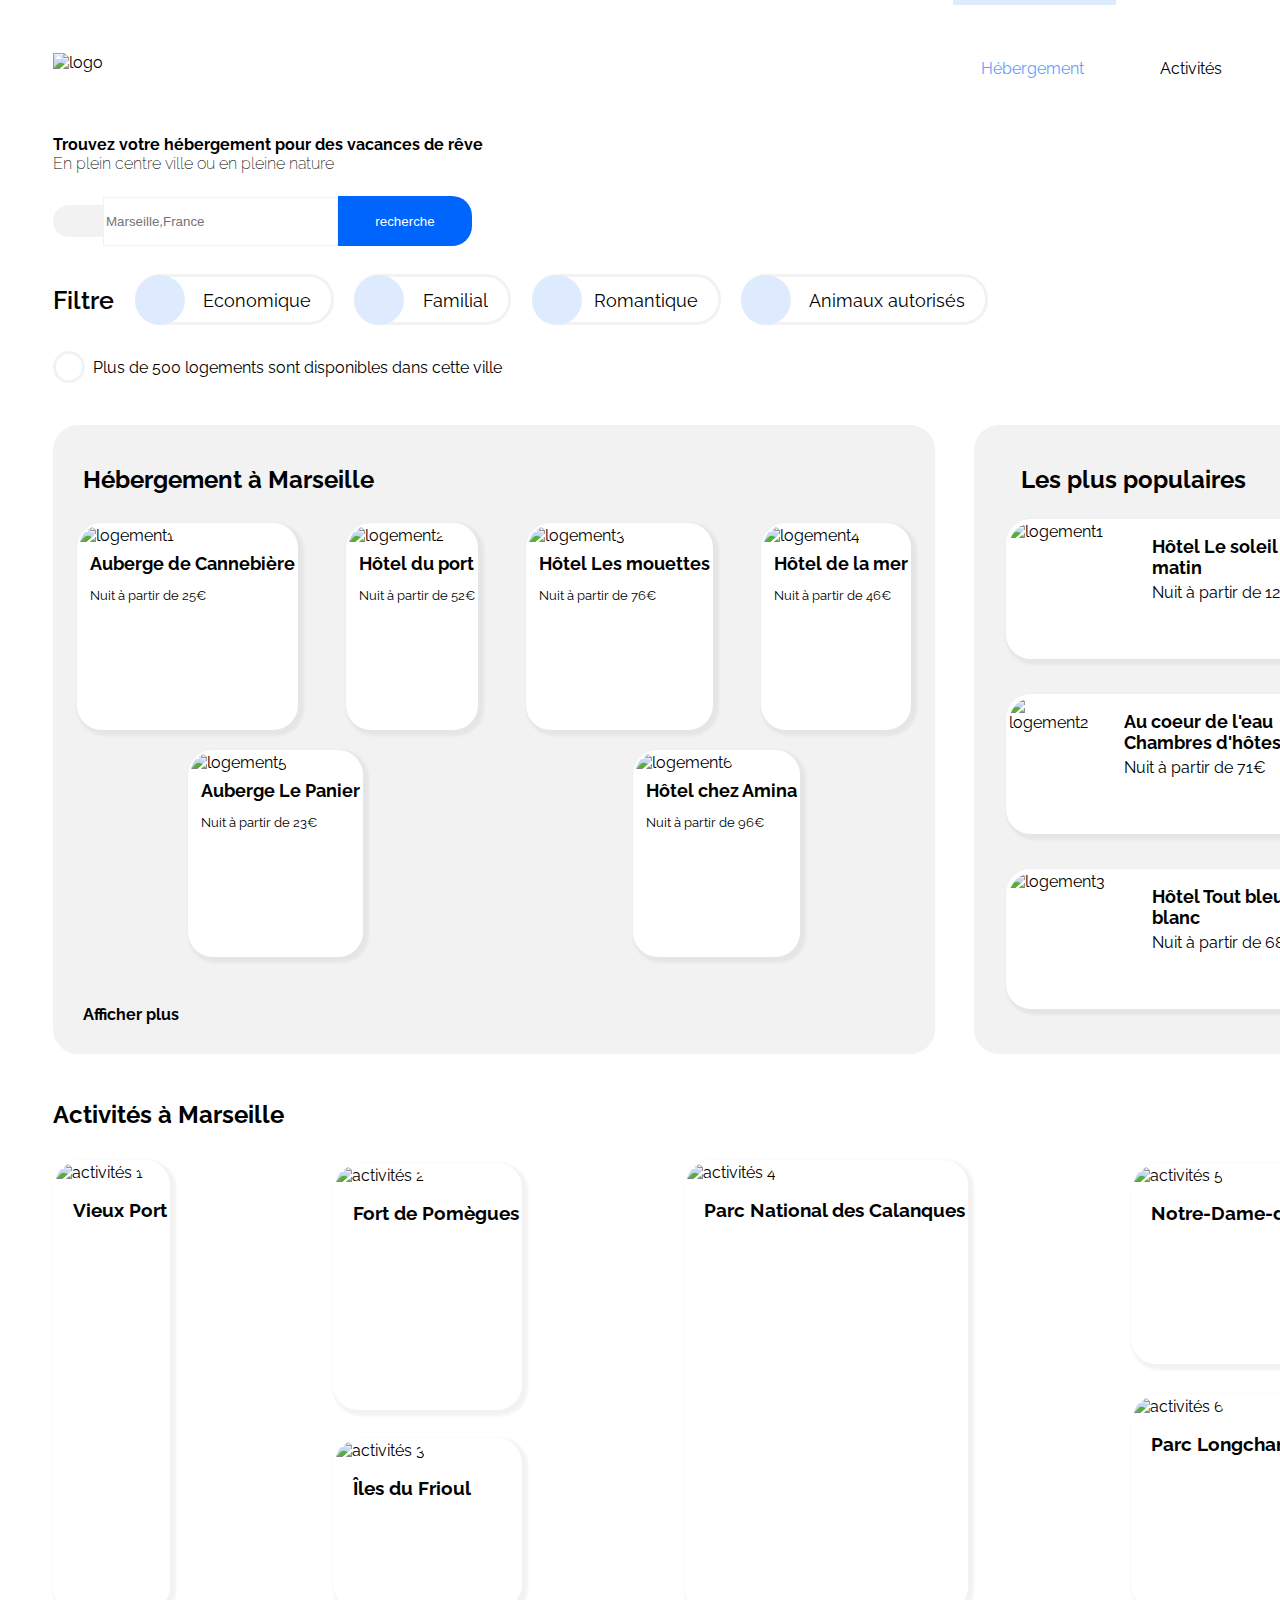
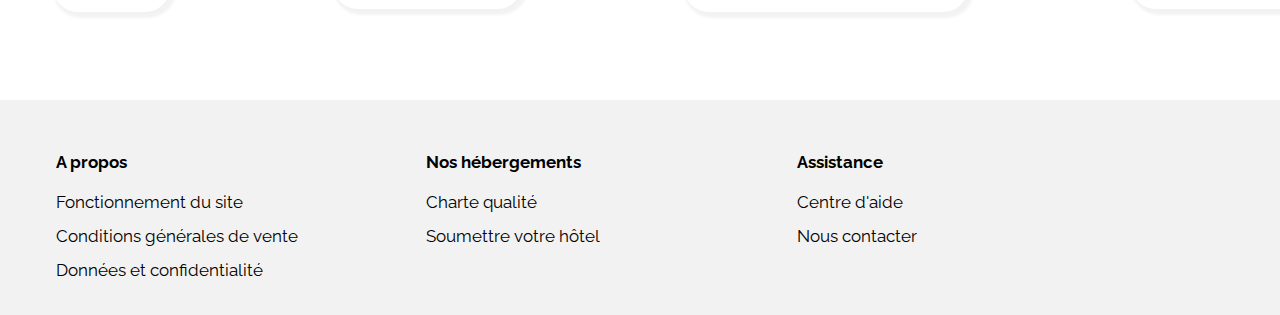
==== commit 4c7e7bae: "Mobile- partie logement" ====
--- a/HTML-CSS/index.html
+++ b/HTML-CSS/index.html
@@ -18,7 +18,9 @@
             <div><img src="../images/logo/Reservia@3x.png" alt="logo" class="logo"></div>
             <nav class="menu">
                 <a href="#acommodation" class="menu-item-1">Hébergement</a>
+                <div class="line-hebergement"></div>
                 <a href="#activites" class="menu-item-2">Activités</a>
+                <div class="line-activites"></div>
                 <a href="#" class="menu-item-3">S'inscrire</a>
             </nav>
         </div>   
@@ -35,9 +37,11 @@
             </div>
             <div class="btn">
                 <input type="submit" value="recherche" class="btn-recherche"/>
+                <i class="fas fa-search"></i>
             </div>
         </div>
-        <div class="filtre">Filtres
+        <div class="filtre">
+            <p class="p-filtre">Filtre</p>
             <div class="eco">
                 <div class="img-btn">
                     <p><i class="fas fa-money-bill-wave f-icon"></i></p>
@@ -66,7 +70,7 @@
         </div> 
         <div class="info">
             <p class="info-logo"><i class="fas fa-info"></i></p>
-            <p class="text-info">Plus de 500 logements sont disponible dans cette ville</p>
+            <p class="text-info">Plus de 500 logements sont disponibles dans cette ville</p>
         </div> 
     </header>
 <!--Header-->
--- a/HTML-CSS/styles.css
+++ b/HTML-CSS/styles.css
@@ -13,6 +13,7 @@
 }
 
 .header{
+    width: 100%;
     display: flex;
     flex-direction: column;
     height: 400px;
@@ -66,7 +67,7 @@
 
 .header-baseline{
     display: flex;
-    flex-direction: column;;
+    flex-direction: column;
     margin-top: 51px;
     margin-left: 53px;
 }
@@ -95,6 +96,9 @@
     height: 49px;
     width: 235px;
     border: 1px solid #F2F2F2;
+}
+.fa-search{
+    display: none;
 }
 .btn-recherche{
     height: 50px;
@@ -113,15 +117,16 @@
     align-items: center;
     align-content: flex-end;
     justify-content: space-between;
-    font-weight: bold;
     margin-left: 53px;
-    width: 930px;
+    width: 935px;
     height: 45px;
     margin-top: 31px;
     font-size: 17px;
-    
-}
-
+}
+.p-filtre{
+    font-size: 25px;
+    font-weight: 600;
+}
 .eco{
     display: flex;
     position: relative;
@@ -199,7 +204,7 @@
     display: flex;
     margin-left: 53px;
     margin-top: 20px;
-    width: 442px;
+    width: 449px;
     height: 50px;
     justify-content: space-between;
     align-items: center;
@@ -209,9 +214,13 @@
     border-radius: 50px;
     width: 26px;
     height: 26px;
+    color: #0065FC;
     border: 3px solid #F2F2F2;
     justify-content: center;
     align-items: center;
+}
+.text-info{
+    font-size: 16px;
 }
 
 
@@ -272,7 +281,6 @@
     text-decoration: none;
     color: black;
     box-shadow: 3px 3px 3px 3px rgba(0, 0, 0, 0.05);
-    
 }
 .log-img{
     width: 246px;
@@ -287,10 +295,10 @@
     justify-content: space-around;
 }
 .title-picture{
-    font-size: 17px;
+    font-size: 18px;
     margin-left: 10px;
     margin-bottom: 0;
-    margin-top: 1px; 
+    margin-top: 1px;
 }
 .p-image1{
     font-size: 13px;
@@ -335,7 +343,6 @@
     margin-right: 53px;
 }  
 .box-pop{
-    
     display: flex;
     flex-direction: column;
     align-items:center;
@@ -472,6 +479,7 @@
     border: 3px solid white;
     border-radius: 25px;
     box-shadow: 3px 3px 3px 3px rgba(0, 0, 0, 0.05);
+    text-decoration: none;
 }
 .img-col1-ref-photo2{
     height: 241px;
@@ -480,6 +488,7 @@
     border: 3px solid white;
     border-radius: 25px;
     box-shadow: 3px 3px 3px 3px rgba(0, 0, 0, 0.05);
+    text-decoration: none;
 }
 .img-col1-ref-photo3{
     height: 165px;
@@ -488,6 +497,7 @@
     border: 3px solid white;
     border-radius: 25px;
     box-shadow: 3px 3px 3px 3px rgba(0, 0, 0, 0.05);
+    text-decoration: none;
 }
 .img-col1-ref-photo4{
     height: 446px;
@@ -496,6 +506,7 @@
     border: 3px solid white;
     border-radius: 25px;
     box-shadow: 3px 3px 3px 3px rgba(0, 0, 0, 0.05);
+    text-decoration: none;
 }
 .img-col1-ref-photo5{
     height: 195px;
@@ -504,6 +515,7 @@
     border: 3px solid white;
     border-radius: 25px;
     box-shadow: 3px 3px 3px 3px rgba(0, 0, 0, 0.05);
+    text-decoration: none;
 }
 .img-col1-ref-photo6{
     height: 209px;
@@ -512,6 +524,7 @@
     border: 3px solid white;
     border-radius: 25px;
     box-shadow: 3px 3px 3px 3px rgba(0, 0, 0, 0.05);
+    text-decoration: none;
 }
 .title-activites{
     margin-left: 17px;
@@ -547,6 +560,7 @@
     color: black;
     font-size: 17px;
     margin-left: -40px;
+    text-decoration: none;
 }
 .footer-main-puce{
     width: 258px;
@@ -559,9 +573,528 @@
 
 
                     /*--responsive iphone--*/
-@media screen and (max-width: 650px){
+@media screen and (max-device-width: 375px){
+body{
+    width: 375px;
+    height: auto;
+    font-family: 'raleway';
+}
+  
+
+/*--header--*/
 .header{
     background-color: red;
 }
-}
-
+.header{
+    width: 100%;
+    display: flex;
+    flex-direction: column;
+    height: 685px;
+    background-color: white;
+    position: relative;
+    background-color: aqua;
+}   
+.ligne {
+    display: none;
+}
+.l-container {
+    display: flex;
+    justify-content: space-between;
+    height: 131px;
+    margin-left: 21px;
+    margin-top: 32px;
+}
+.menu {
+    display: flex;
+    align-content: center;
+    text-align: center;
+    font-weight: 400;
+    height: 31px;
+    width: 383px;
+    line-height: 31px;
+    margin-right: 76px;
+    justify-content: space-between;
+}
+.logo {
+    display: flex;
+    width: 95px;
+    height: 31px;
+}
+.menu-item-1 {
+    color: #609ffd;
+    text-decoration: none;
+    position: absolute;
+    width: 188px;
+    left: 0%;
+    top: 100px;
+    line-height: 14px;
+}
+.line-hebergement {
+    position: absolute;
+    background-color: #0065FC;
+    height: 2px;
+    width: 188px;
+    left: 0;
+    top: 129px;
+}
+.menu-item-2 {
+    color: black;
+    text-decoration: none;
+    position: absolute;
+    width: 188px;
+    right: 0;
+    top: 100px;
+    line-height: 14px;
+}
+.line-activites {
+    position: absolute;
+    background-color: #F2F2F2;
+    height: 2px;
+    width: 188px;
+    right: 0;
+    top: 129px;
+}
+.menu-item-3 {
+    color: #0065FC;
+    text-decoration: none;
+    position: absolute;
+    right: 21px;
+}
+.header-baseline {
+    display: flex;
+    flex-direction: column;
+    width: 300px;
+    height: 80px;
+    margin-top: 0px;
+    margin-left: 21px;
+    justify-content: space-around;
+}
+.header-baseline-1 {
+    font-weight: bold;
+    font-size: 20px;
+}
+.header-baseline-2 {
+    font-size: 15px;
+    font-weight: 300;
+}
+.recherche {
+    display: flex;
+    align-items: center;
+    height: 50px;
+    margin-top: 34px;
+    margin-left: 21px;
+    position: relative;
+}
+#recherche {
+    height: 49px;
+    width: 281px;
+    border-radius: 0px 20px 20px 0px;
+    border: 2px solid #F2F2F2;
+}
+.btn-recherche {
+    display: none;
+}
+.fa-search {
+    display: flex;
+    align-items: center;
+    justify-content: center;
+    position: absolute;
+    top: 0;
+    right: 21px;
+    width: 50px;
+    height: 50px;
+    border-radius: 20px;
+    background-color: #0065FC;
+    color: white;
+}
+.filtre {
+    display: flex;
+    width: 375px;
+    height: 225px;
+    flex-direction: column;
+    margin-left: 0;
+    position: relative;
+}
+.p-filtre {
+    position: absolute;
+    top: -15px;
+    left: 21px;
+    font-size: 21px;
+}
+.img-btn {
+    display: flex;
+    position: relative;
+    justify-content: center;
+    width: 50px;
+    height: 50px;
+    background-color: #DEEBFF;
+    border-radius: 50%;
+}
+.btn-filtre {
+    font-size: 18px;
+    right: 20px;
+    top: -5px;
+    position: absolute;
+}
+.eco {
+    display: flex;
+    position: absolute;
+    height: 45px;
+    width: 176px;
+    left: 21px;
+    top: 40px;
+    border-radius: 25px;
+    border: 3px solid #F2F2F2;
+}
+.familial {
+    display: flex;
+    position: absolute;
+    height: 45px;
+    width: 138px;
+    right: 21px;
+    top: 40px;
+    border-radius: 25px;
+    border: 3px solid #F2F2F2;
+}
+.romantique {
+    display: flex;
+    height: 45px;
+    width: 167px;
+    left: 21px;
+    top: 100px;
+    border-radius: 25px;
+    border: 3px solid #F2F2F2;
+    position: absolute;
+}
+.animaux {
+    display: flex;
+    height: 45px;
+    width: 218px;
+    left: 21px;
+    top: 164px;
+    border-radius: 25px;
+    border: 3px solid #F2F2F2;
+    position: absolute;
+}
+.info {
+    display: flex;
+    position: relative;
+    width: 343px;
+    height: 50;
+    margin-left: 0;
+}
+.info-logo {
+    display: flex;
+    position: absolute;
+    top: -20px;
+    left: 21px;
+    border-radius: 50px;
+    width: 23px;
+    border: 1px solid #F2F2F2;
+    color: #0065FC;
+}
+.text-info{
+    position: absolute;
+    left: 55px;
+    width: 300px;
+}
+/*--header--*/
+
+/*--section P1--*/
+
+.P1 {
+    height: 2000px;
+    width: 100%;
+    background-color: yellow;
+}
+.hebergement {
+    display: flex;
+    width: 375px;
+    height: 2000px;
+    flex-direction: column-reverse;
+}
+.logement {
+    display: flex;
+    flex-direction: column;
+    width: 375px;
+    height: 1420px;
+    margin-left: 0;
+    border-radius: 0;
+    background-color: white;
+}
+.h2-log {
+    position: absolute;
+    top: 40px;
+    left: 18px;
+    padding: 0;
+    margin: 0;
+}
+.box-log {
+    display: flex;
+    flex-direction: column;
+    position: absolute;
+    justify-content: space-between;
+    width: 375px;
+    height: 1255px;
+    top: 90px;
+    flex-wrap: nowrap;
+}
+.log-ref {
+    display: flex;
+    flex-direction: column;
+    text-decoration: none;
+    height: 190px;
+    width: 334px;
+    border-radius: 25px;
+    border: 3px solid white;
+    margin: 0;
+    color: black;
+    box-shadow: 3px 3px 3px 3px rgb(0 0 0 / 5%);
+}
+.log-img {
+    width: 334px;
+    height: 114px;
+    object-fit: cover;
+    border-radius: 25px 25px 0px 0px;
+}
+.desc-photo {
+    display: flex;
+    flex-direction: column;
+    height: 81px;
+    justify-content: space-around;
+}
+.populaire {
+    display: flex;
+    width: 100%;
+    height: 580px;
+    margin-right: 0;
+    border-radius: 0;
+    background-color: #F2F2F2;
+}
+.h-populaire {
+    display: flex;
+    width: 375px;
+    margin-top: 43px;
+    align-items: center;
+    align-content: center;
+}
+.title-populaire {
+    color: black;
+    position: absolute;
+    left: 18px;
+}
+.fa-chart-line {
+    font-size: 25px;
+    color: black;
+    position: absolute;
+    right: 18px;
+}
+.box-pop {
+    display: flex;
+    flex-direction: column;
+    position: absolute;
+    height: 455px;
+    top: 90px;
+}
+.pop-ref {
+    display: flex;
+    text-decoration: none;
+    height: 132px;
+    width: 343px;
+    border-radius: 25px;
+    border: 3px solid white;
+    background-color: white;
+    margin: 10px;
+    justify-content: space-between;
+    color: black;
+    box-shadow: 3px 3px 3px 3px rgb(0 0 0 / 5%);
+}
+.pop-img {
+    width: 127px;
+    height: 132px;
+    object-fit: cover;
+    border-radius: 25px 0px 0px 25px;
+}
+.desc-pop {
+    margin-left: 10px;
+}
+.p-log{
+    display: flex;
+    position: absolute;
+    margin: 0;
+    bottom: 0;
+    left: 18px;
+}
+/*--section P1--*/
+
+/*--section P2--*/
+.P2 {
+    display: flex;
+    flex-direction: column;
+    width: 100%;
+    height: 1366px;
+    background-color: red;
+}
+.activites {
+    display: flex;
+    flex-direction: column;
+    width: 375px;
+    height: 555px;
+}
+.section-title {
+    margin-top: 0;
+    margin-left: 53px;
+}
+.box-activites {
+    width: 100%;
+    height: 475px;
+    display: flex;
+    flex-direction: column;
+    justify-content: space-between;
+}
+.img-col1 {
+    display: flex;
+    align-content: center;
+    margin-left: 53px;
+}
+.img-col2 {
+    height: 446px;
+    display: flex;
+    flex-direction: column;
+    justify-content: space-between;
+}
+.img-col3 {
+    display: flex;
+    align-content: center;
+}
+.img-col4 {
+    height: 446px;
+    display: flex;
+    flex-direction: column;
+    justify-content: space-between;
+    margin-right: 53px;
+}
+.img-col1-ref-photo1 {
+    height: 446px;
+    color: black;
+    background-color: white;
+    border: 3px solid white;
+    border-radius: 25px;
+    box-shadow: 3px 3px 3px 3px rgb(0 0 0 / 5%);
+}
+.img-col1-ref-photo2 {
+    height: 241px;
+    color: black;
+    background-color: white;
+    border: 3px solid white;
+    border-radius: 25px;
+    box-shadow: 3px 3px 3px 3px rgb(0 0 0 / 5%);
+}
+.img-col1-ref-photo3 {
+    height: 165px;
+    color: black;
+    background-color: white;
+    border: 3px solid white;
+    border-radius: 25px;
+    box-shadow: 3px 3px 3px 3px rgb(0 0 0 / 5%);
+}
+.img-col1-ref-photo4 {
+    height: 446px;
+    color: black;
+    background-color: white;
+    border: 3px solid white;
+    border-radius: 25px;
+    box-shadow: 3px 3px 3px 3px rgb(0 0 0 / 5%);
+}
+.img-col1-ref-photo5 {
+    height: 195px;
+    color: black;
+    background-color: white;
+    border: 3px solid white;
+    border-radius: 25px;
+    box-shadow: 3px 3px 3px 3px rgb(0 0 0 / 5%);
+}
+.img-col1-ref-photo6 {
+    height: 209px;
+    color: black;
+    background-color: white;
+    border: 3px solid white;
+    border-radius: 25px;
+    box-shadow: 3px 3px 3px 3px rgb(0 0 0 / 5%);
+}
+.img-col1-photo1 {
+    width: 303px;
+    height: 389px;
+    object-fit: cover;
+    border-radius: 25px 25px 0px 0px;
+}
+.img-col1-photo2 {
+    width: 303px;
+    height: 182px;
+    object-fit: cover;
+    border-radius: 25px 25px 0px 0px;
+}
+.img-col1-photo3 {
+    width: 303px;
+    height: 109px;
+    object-fit: cover;
+    border-radius: 25px 25px 0px 0px;
+}
+.img-col1-photo4 {
+    width: 303px;
+    height: 389px;
+    object-fit: cover;
+    border-radius: 25px 25px 0px 0px;
+}
+.img-col1-photo5 {
+    width: 303px;
+    height: 139px;
+    object-fit: cover;
+    border-radius: 25px 25px 0px 0px;
+}
+.img-col1-photo6 {
+    width: 303px;
+    height: 153px;
+    object-fit: cover;
+    border-radius: 25px 25px 0px 0px;
+}
+.title-activites {
+    margin-left: 17px;
+    margin-top: 17px;
+}
+/*--sectionp2--*/
+
+/*--footer--*/
+footer {
+    width: 375;
+    height: 488px;
+    margin-left: 0;
+    background-color: #F2F2F2;
+    display: flex;
+    flex-direction: column;
+}
+.footer-box-main {
+    width: 375px;
+    height: 161px;
+    display: flex;
+    font-size: 20px;
+    justify-content: space-around;
+}
+.footer-box-sec {
+    display: flex;
+    flex-direction: column;
+    width: 258px;
+}
+.footer-title-puce {
+    font-size: 17px;
+    margin-top: 25px;
+    color: brown;
+}
+.footer-main-puce {
+    width: 258px;
+    margin: 0;
+    list-style: none;
+}
+/*--footer--*/
+}
+
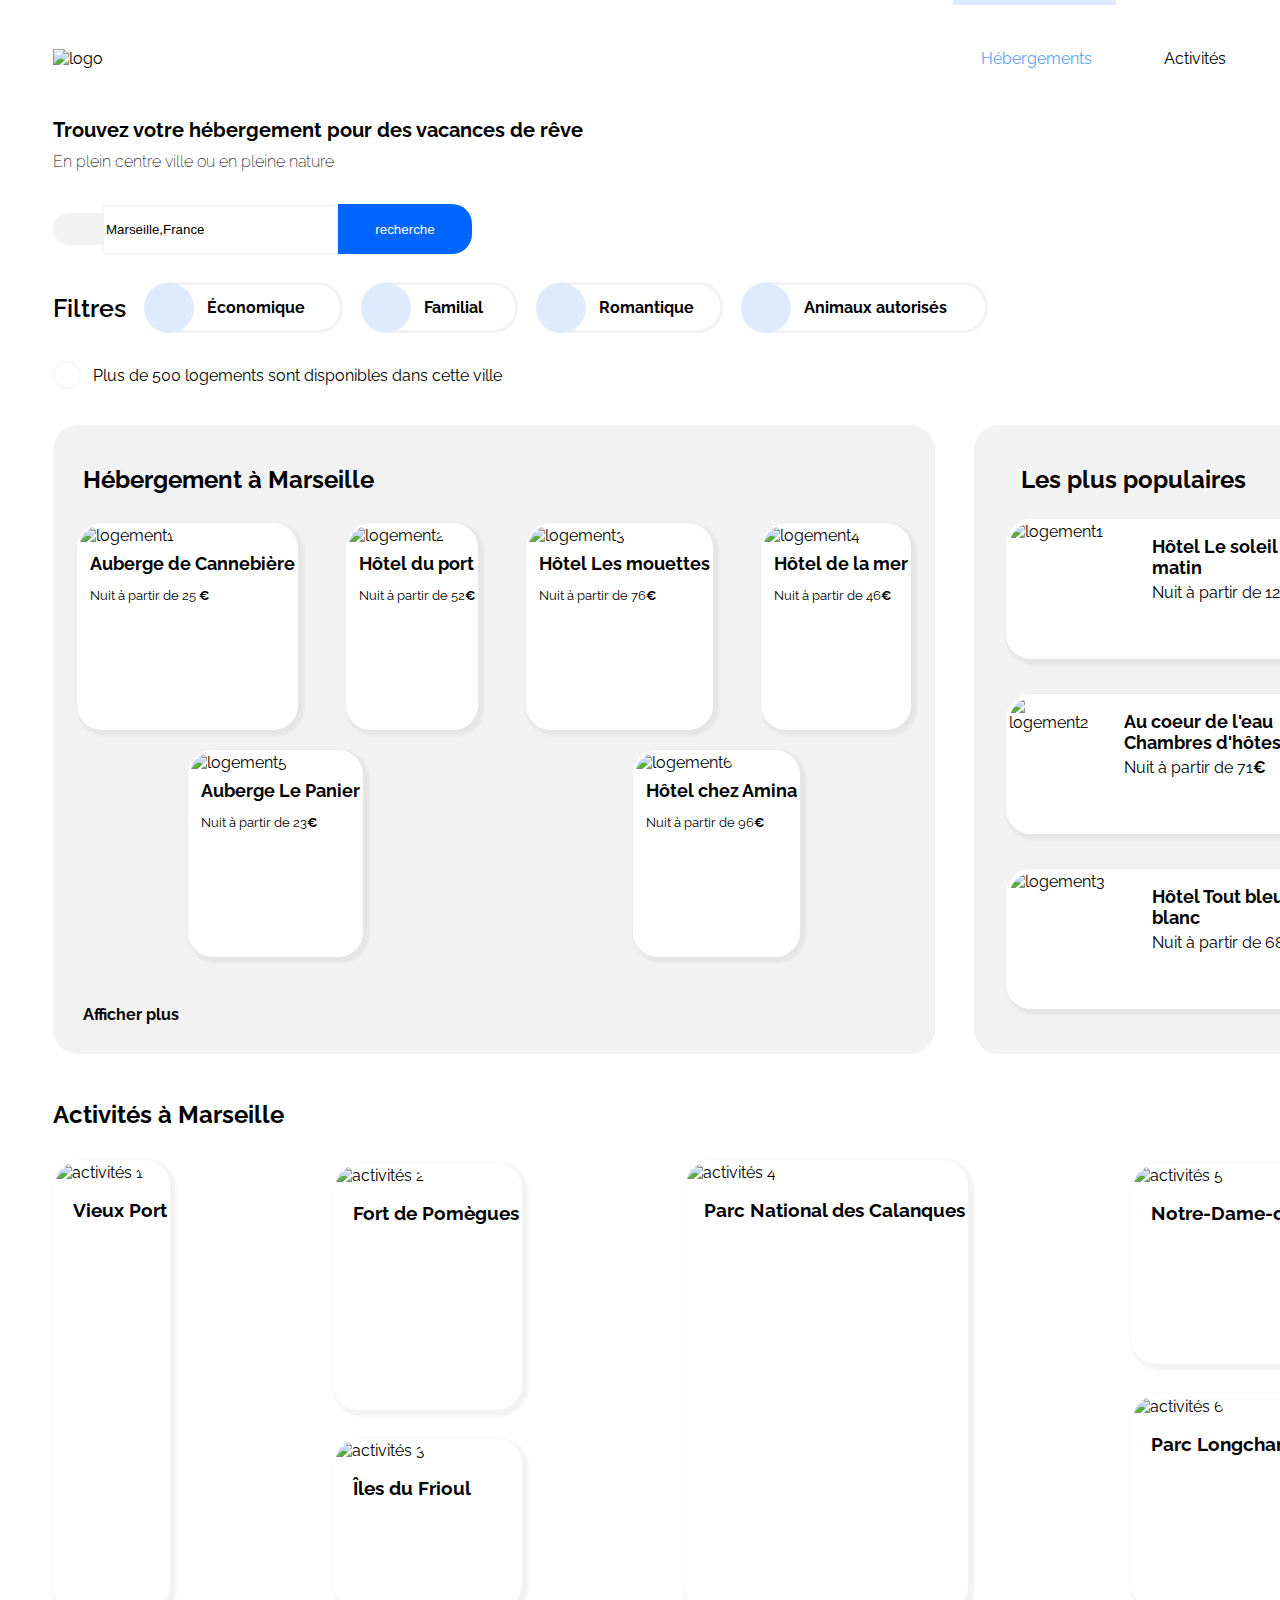
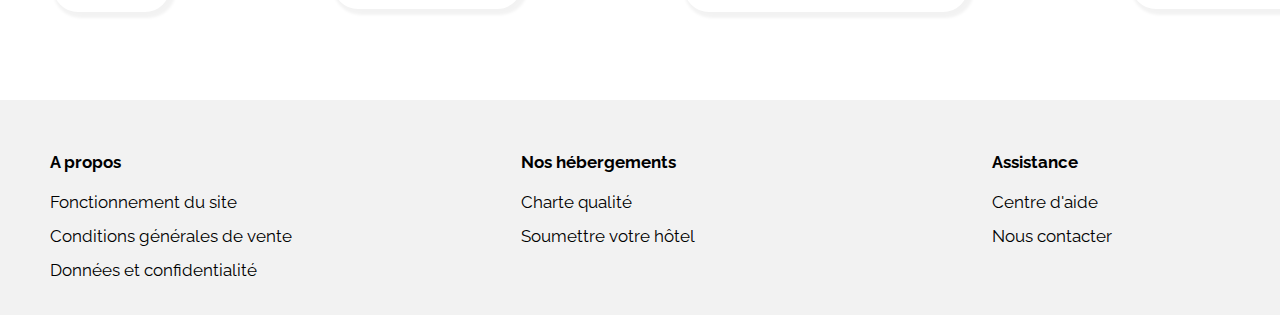
==== commit 1c652578: "corection warning" ====
--- a/HTML-CSS/index.html
+++ b/HTML-CSS/index.html
@@ -1,12 +1,12 @@
 <!DOCTYPE html>
-<html lang="fr">
+<html lang="en">
 <head>
     <meta charset="UTF-8">
     <meta http-equiv="X-UA-Compatible" content="IE=edge">
     <meta name="viewport" content="width=device-width, initial-scale=1.0">
-    <link rel="stylesheet" media="screen" href="styles.css">
+    <link rel="stylesheet" type="text/css" media="screen" href="styles.css">
     <script src="https://kit.fontawesome.com/ed29e946e0.js" crossorigin="anonymous"></script>
-    <meta name="viewport" content="width=device-width, user-scalable=no, initial-scale=1">
+    <meta name="viewport" content="width=device-width">
     <link href="https://fonts.googleapis.com/css2?family=Raleway:ital,wght@0,100;0,200;0,300;0,400;0,500;0,600;0,700;0,800;0,900;1,100;1,200;1,300;1,400;1,500;1,600;1,700;1,800;1,900&display=swap" rel="stylesheet" type="text/css">
     <title>Reservia</title>
 </head>
@@ -17,7 +17,7 @@
         <div class="l-container">
             <div><img src="../images/logo/Reservia@3x.png" alt="logo" class="logo"></div>
             <nav class="menu">
-                <a href="#acommodation" class="menu-item-1">Hébergement</a>
+                <a href="#accommodation" class="menu-item-1">Hébergements</a>
                 <div class="line-hebergement"></div>
                 <a href="#activites" class="menu-item-2">Activités</a>
                 <div class="line-activites"></div>
@@ -25,15 +25,15 @@
             </nav>
         </div>   
         <div class="header-baseline">
-            <div class="header-baseline-1">Trouvez votre hébergement pour des vacances de rêve</div>
-            <div class="header-baseline-2"> En plein centre ville ou en pleine nature</div>
+            <p class="header-baseline-1">Trouvez votre hébergement pour des vacances de rêve</p>
+            <p class="header-baseline-2"> En plein centre ville ou en pleine nature</p>
         </div>
         <div class="recherche">
             <div class="ou">
                 <p><i class="fas fa-map-marker-alt"></i></p>
             </div>
             <div class="ville">
-                <input type="search" name="" id="recherche" placeholder="Marseille,France" />
+                <input type="search" name="Marseille" id="recherche" placeholder="Marseille,France" />
             </div>
             <div class="btn">
                 <input type="submit" value="recherche" class="btn-recherche"/>
@@ -41,12 +41,12 @@
             </div>
         </div>
         <div class="filtre">
-            <p class="p-filtre">Filtre</p>
+            <p class="p-filtre">Filtres</p>
             <div class="eco">
                 <div class="img-btn">
                     <p><i class="fas fa-money-bill-wave f-icon"></i></p>
                 </div>
-                <p class="btn-filtre">Economique</p>
+                <p class="btn-filtre">Économique</p>
             </div>
             <div class="familial">
                 <div class="img-btn">
@@ -76,23 +76,23 @@
 <!--Header-->
 
 <!--Section 1-->
-    <section class="header-section">
-        <section class="P1" id="accommodation">
+    <div class="header-section">
+        <div class="P1" id="accommodation">
             <div class="hebergement"> 
-                <div class="logement">
+                <section class="logement">
                     <div><h2 class="h2-log">Hébergement à Marseille</h2></div>
                     <div class="box-log">
                         <a class="log-ref" href="../images/hebergements/2_large/marcus-loke-WQJvWU_HZFo-unsplash.jpg">
                             <img class="log-img" src="../images/hebergements/4_small/marcus-loke-WQJvWU_HZFo-unsplash.jpg" alt="logement1">
                             <div class="desc-photo">
                                 <h3 class="title-picture">Auberge de Cannebière</h3>
-                                <p class="p-image1">Nuit à partir de 25€</p>
-                                <div class="star">
-                                    <i class="fas fa-star"></i>
-                                    <i class="fas fa-star"></i>
-                                    <i class="fas fa-star"></i>
-                                    <i class="fas fa-star"></i>  
-                                    <i class="far fa-star"></i> 
+                                <p class="p-image1">Nuit à partir de 25 <b>€</b></p>
+                                <div class="star">
+                                    <i class="fas fa-star"></i>
+                                    <i class="fas fa-star"></i>
+                                    <i class="fas fa-star"></i>
+                                    <i class="fas fa-star"></i>  
+                                    <i class="fas fa-star star-2"></i>
                                 </div>
                             </div>  
                         </a>
@@ -100,7 +100,7 @@
                             <img class="log-img" src="../images/hebergements/4_small/fred-kleber-gTbaxaVLvsg-unsplash.jpg" alt="logement2">
                             <div class="desc-photo">
                                 <h3 class="title-picture">Hôtel du port</h3>
-                                <p class="p-image1">Nuit à partir de 52€</p>
+                                <p class="p-image1">Nuit à partir de 52<b>€</b></p>
                                 <div class="star">
                                     <i class="fas fa-star"></i>
                                     <i class="fas fa-star"></i>
@@ -114,13 +114,13 @@
                             <img class="log-img" src="../images/hebergements/4_small/reisetopia-B8WIgxA_PFU-unsplash.jpg" alt="logement3">
                             <div class="desc-photo">
                                 <h3 class="title-picture">Hôtel Les mouettes</h3>
-                                <p class="p-image1">Nuit à partir de 76€</p>
-                                <div class="star">
-                                    <i class="fas fa-star"></i>
-                                    <i class="fas fa-star"></i>
-                                    <i class="fas fa-star"></i>
-                                    <i class="fas fa-star"></i>  
-                                    <i class="far fa-star"></i> 
+                                <p class="p-image1">Nuit à partir de 76<b>€</b></p>
+                                <div class="star">
+                                    <i class="fas fa-star"></i>
+                                    <i class="fas fa-star"></i>
+                                    <i class="fas fa-star"></i>
+                                    <i class="fas fa-star"></i> 
+                                    <i class="fas fa-star star-2"></i>
                                 </div>
                             </div>
                         </a>
@@ -128,13 +128,13 @@
                             <img class="log-img" src="../images/hebergements/4_small/annie-spratt-Eg1qcIitAuA-unsplash.jpg" alt="logement4">
                             <div class="desc-photo">
                                 <h3 class="title-picture">Hôtel de la mer</h3>
-                                <p class="p-image1">Nuit à partir de 46€</p>
-                                <div class="star">
-                                    <i class="fas fa-star"></i>
-                                    <i class="fas fa-star"></i>
-                                    <i class="fas fa-star"></i>
-                                    <i class="far fa-star"></i> 
-                                    <i class="far fa-star"></i> 
+                                <p class="p-image1">Nuit à partir de 46<b>€</b></p>
+                                <div class="star">
+                                    <i class="fas fa-star"></i>
+                                    <i class="fas fa-star"></i>
+                                    <i class="fas fa-star"></i>
+                                    <i class="fas fa-star star-2"></i>
+                                    <i class="fas fa-star star-2"></i>
                                 </div>
                             </div>
                         </a>
@@ -142,13 +142,13 @@
                             <img class="log-img" src="../images/hebergements/4_small/nicate-lee-kT-ZyaiwBe0-unsplash.jpg" alt="logement5">
                             <div class="desc-photo">
                                 <h3 class="title-picture">Auberge Le Panier</h3>
-                                <p class="p-image1">Nuit à partir de 23€</p>
-                                <div class="star">
-                                    <i class="fas fa-star"></i>
-                                    <i class="fas fa-star"></i>
-                                    <i class="fas fa-star"></i>
-                                    <i class="fas fa-star"></i>  
-                                    <i class="far fa-star"></i> 
+                                <p class="p-image1">Nuit à partir de 23<b>€</b></p>
+                                <div class="star">
+                                    <i class="fas fa-star"></i>
+                                    <i class="fas fa-star"></i>
+                                    <i class="fas fa-star"></i>
+                                    <i class="fas fa-star"></i>  
+                                    <i class="fas fa-star star-2"></i>
                                 </div>
                             </div>
                         </a>
@@ -156,7 +156,7 @@
                             <img class="log-img" src="../images/hebergements/4_small/febrian-zakaria-M6S1WvfW68A-unsplash.jpg" alt="logement6">
                             <div class="desc-photo">
                                 <h3 class="title-picture">Hôtel chez Amina</h3>
-                                <p class="p-image1">Nuit à partir de 96€</p>
+                                <p class="p-image1">Nuit à partir de 96<b>€</b></p>
                                 <div class="star">
                                     <i class="fas fa-star"></i>
                                     <i class="fas fa-star"></i>
@@ -168,8 +168,8 @@
                         </a>
                     </div>
                     <div><a class="p-log" href="#">Afficher plus</a></div>
-                </div>
-                <div class="populaire">
+                </section>
+                <section class="populaire">
                     <div class="h-populaire">
                         <h2 class="title-populaire">Les plus populaires</h2>
                         <i class="fas fa-chart-line"></i>
@@ -180,7 +180,7 @@
                             <div class="desc-pop">
                                 <div class="desc-photo-pop">
                                     <h3 class="title-picture">Hôtel Le soleil du matin</h3>
-                                    <p class="p-image-pop">Nuit à partir de 128€</p>
+                                    <p class="p-image-pop">Nuit à partir de 128<b>€</b></p>
                                     <div class="star-pop">
                                         <i class="fas fa-star"></i>
                                         <i class="fas fa-star"></i>
@@ -196,13 +196,13 @@
                             <div class="desc-pop">
                                 <div class="desc-photo-pop">
                                     <h3 class="title-picture">Au coeur de l'eau Chambres d'hôtes</h3>
-                                    <p class="p-image-pop">Nuit à partir de 71€</p>
+                                    <p class="p-image-pop">Nuit à partir de 71<b>€</b></p>
                                     <div class="star-pop">
                                         <i class="fas fa-star"></i>
                                         <i class="fas fa-star"></i>
                                         <i class="fas fa-star"></i>
-                                        <i class="fas fa-star"></i>  
-                                        <i class="far fa-star"></i> 
+                                        <i class="fas fa-star"></i>
+                                        <i class="fas fa-star star-2"></i>
                                     </div>
                                 </div>
                             </div>  
@@ -212,25 +212,25 @@
                             <div class="desc-pop">
                                 <div class="desc-photo-pop">
                                     <h3 class="title-picture">Hôtel Tout bleu et blanc</h3>
-                                    <p class="p-image-pop">Nuit à partir de 68€</p>
+                                    <p class="p-image-pop">Nuit à partir de 68<b>€</b></p>
                                     <div class="star-pop">
                                         <i class="fas fa-star "></i>
                                         <i class="fas fa-star"></i>
                                         <i class="fas fa-star"></i>
-                                        <i class="fas fa-star"></i>  
-                                        <i class="far fa-star"></i> 
+                                        <i class="fas fa-star"></i>
+                                        <i class="fas fa-star star-2"></i>
                                     </div>
                                 </div>
                             </div>
                         </a>
                     </div>
-                </div>
-            </div>
-        </section>
+                </section>
+            </div>
+        </div>
 <!--Section 1-->
 
 <!--Section 2-->
-        <section class="P2" id="activites">
+        <div class="P2" id="activites">
             <div class="activites">
                 <h2 class="section-title">
                     Activités à Marseille
@@ -270,8 +270,8 @@
                     </div>
                 </div>
             </div>
-        </section>
-    </section>
+        </div>
+    </div>
 <!--Section 2-->
 
 <!--Footer-->
--- a/HTML-CSS/styles.css
+++ b/HTML-CSS/styles.css
@@ -6,7 +6,6 @@
     width: 1440px;
     margin: 0 auto;
     font-family: 'raleway';
-    background-color: black;
 }
 html{
     scroll-behavior: smooth;
@@ -24,12 +23,12 @@
     display: flex;
     justify-content: space-between;
     margin-left: 53px;
-    margin-top: 53px;
+    margin-top: 43px;
+    align-items: center;
 }
 .logo{
     display: flex;
     width: 95px;
-    height: 31px;
 }
 .ligne{  
     width: 163px;
@@ -68,20 +67,31 @@
 .header-baseline{
     display: flex;
     flex-direction: column;
-    margin-top: 51px;
+    justify-content: space-around;
+    height: 100px;
+    margin-top: 20px;
     margin-left: 53px;
 }
 .header-baseline-1{
+    display: flex;
     font-weight: bold;
-}
+    width: 100%;
+    font-size: 20px;
+    line-height: 30px;
+    margin-bottom: 3px;
+    }
 .header-baseline-2{
+    display: flex;
+    width: 100%;
     font-weight: 200;
+    line-height: 20px;
+    margin-top: 3px;
 }
 .recherche{
     display: flex;
     align-items: center;
     height: 50px;
-    margin-top: 23px;
+    margin-top: 15px;
     margin-left: 53px;
 }
 .ou{
@@ -97,9 +107,10 @@
     width: 235px;
     border: 1px solid #F2F2F2;
 }
-.fa-search{
-    display: none;
-}
+::placeholder{
+    color: black;
+}
+
 .btn-recherche{
     height: 50px;
     width: 134px;
@@ -107,6 +118,10 @@
     border-radius: 0px 20px 20px 0px ;
     border: 0;
     background-color: #0065FC;
+}
+.fa-search{
+    display: none;
+    color: white;
 }
 .btn-recherche:hover{
     color: #0065FC;
@@ -155,7 +170,7 @@
 .romantique{
     display: flex;
     height: 45px;
-    width: 183px;
+    width: 181px;
     border-radius: 25px;
     border: 3px solid #F2F2F2;
     position: relative;
@@ -177,10 +192,11 @@
     border: 3px solid #DEEBFF;
 }
 .btn-filtre{
-    font-size: 18px;
-    right: 20px;
-    top: -5px;
-    position: absolute;
+    position: absolute;
+    font-size: 16px;
+    font-weight: bold;
+    left: 60px;
+    top: -3px;
 }   
 .img-btn{
     display: flex;
@@ -215,7 +231,7 @@
     width: 26px;
     height: 26px;
     color: #0065FC;
-    border: 3px solid #F2F2F2;
+    border: 1px solid #F2F2F2;
     justify-content: center;
     align-items: center;
 }
@@ -303,8 +319,6 @@
 .p-image1{
     font-size: 13px;
     margin-left: 10px;
-    display: flex;
-    flex-direction: column;
     margin-top: 0;
     margin-bottom: 0;
 }
@@ -329,6 +343,9 @@
 .fa-star{
     font-size: 10px;
     color: #0065FC;
+}
+.star-2{
+    color: #d9d9d9;
 }
 
     /*--Populaire--*/
@@ -540,16 +557,17 @@
     align-items: center;
 }
 .footer-box-main{
-    width: 1111px;
+    width: 1250px;
     height: 161px;
     display: flex;
     font-size: 20px;
-    justify-content: space-around;
+    justify-content: space-between;
 }
 .footer-box-sec{
     display: flex;
     flex-direction: column;
     width: 258px;
+    margin-left: 50px;
 }
 
 .footer-title-puce{
@@ -573,56 +591,33 @@
 
 
                     /*--responsive iphone--*/
-@media screen and (max-device-width: 375px){
+@media screen and (min-device-width: 320px) and (max-device-width: 480px){
 body{
-    width: 375px;
-    height: auto;
+    width: 100%;
     font-family: 'raleway';
 }
   
 
 /*--header--*/
+
 .header{
-    background-color: red;
-}
-.header{
-    width: 100%;
-    display: flex;
-    flex-direction: column;
-    height: 685px;
-    background-color: white;
-    position: relative;
-    background-color: aqua;
+    height: auto;
 }   
 .ligne {
     display: none;
 }
 .l-container {
-    display: flex;
-    justify-content: space-between;
     height: 131px;
     margin-left: 21px;
-    margin-top: 32px;
+    margin-top: 0;
 }
 .menu {
-    display: flex;
-    align-content: center;
-    text-align: center;
-    font-weight: 400;
-    height: 31px;
-    width: 383px;
-    line-height: 31px;
-    margin-right: 76px;
-    justify-content: space-between;
-}
+    margin-bottom: 20px;
+    }
 .logo {
-    display: flex;
-    width: 95px;
-    height: 31px;
+    margin-bottom: 20px;
 }
 .menu-item-1 {
-    color: #609ffd;
-    text-decoration: none;
     position: absolute;
     width: 188px;
     left: 0%;
@@ -638,8 +633,6 @@
     top: 129px;
 }
 .menu-item-2 {
-    color: black;
-    text-decoration: none;
     position: absolute;
     width: 188px;
     right: 0;
@@ -655,22 +648,17 @@
     top: 129px;
 }
 .menu-item-3 {
-    color: #0065FC;
-    text-decoration: none;
     position: absolute;
     right: 21px;
 }
 .header-baseline {
-    display: flex;
-    flex-direction: column;
-    width: 300px;
+    width: auto;
     height: 80px;
-    margin-top: 0px;
+    margin-top: 25px;
     margin-left: 21px;
     justify-content: space-around;
 }
 .header-baseline-1 {
-    font-weight: bold;
     font-size: 20px;
 }
 .header-baseline-2 {
@@ -678,18 +666,17 @@
     font-weight: 300;
 }
 .recherche {
-    display: flex;
-    align-items: center;
-    height: 50px;
     margin-top: 34px;
     margin-left: 21px;
     position: relative;
 }
+.ville{
+    width: 100%;
+}
 #recherche {
-    height: 49px;
-    width: 281px;
+    width: 90%;
     border-radius: 0px 20px 20px 0px;
-    border: 2px solid #F2F2F2;
+    font-weight: bold;
 }
 .btn-recherche {
     display: none;
@@ -700,7 +687,7 @@
     justify-content: center;
     position: absolute;
     top: 0;
-    right: 21px;
+    right: 9%;
     width: 50px;
     height: 50px;
     border-radius: 20px;
@@ -709,173 +696,119 @@
 }
 .filtre {
     display: flex;
-    width: 375px;
-    height: 225px;
-    flex-direction: column;
+    width: auto;
+    height: 100%;
+    flex-wrap: wrap;
+    align-items: flex-start;
+    margin-left: 21px;
+    
+}
+.p-filtre {
+    display: flex;
+    width: 100%;
+    font-size: 21px;
+    margin-left: 21px;
+}
+.img-btn {
+    position: relative;
+}
+.btn-filtre {
+    left: 55px;
+}
+.eco {
+    width: 176px;
+    margin-bottom: 10px;
+}
+.familial {
+    width: 138px;
+    margin-right: 21px;
+    margin-bottom: 10px;
+}
+.romantique {
+    width: 167px;
+    margin-bottom: 10px;
+}
+.animaux {
+    width: 218px;
+    margin-bottom: 10px;
+}
+.info {
+    position: relative;
+    width: 100%;
+    height: 50px;
     margin-left: 0;
-    position: relative;
-}
-.p-filtre {
+    margin-bottom: 30px;
+}
+.info-logo {
     position: absolute;
     top: -15px;
-    left: 21px;
-    font-size: 21px;
-}
-.img-btn {
-    display: flex;
-    position: relative;
-    justify-content: center;
-    width: 50px;
-    height: 50px;
-    background-color: #DEEBFF;
-    border-radius: 50%;
-}
-.btn-filtre {
-    font-size: 18px;
-    right: 20px;
-    top: -5px;
-    position: absolute;
-}
-.eco {
-    display: flex;
-    position: absolute;
-    height: 45px;
-    width: 176px;
-    left: 21px;
-    top: 40px;
-    border-radius: 25px;
-    border: 3px solid #F2F2F2;
-}
-.familial {
-    display: flex;
-    position: absolute;
-    height: 45px;
-    width: 138px;
-    right: 21px;
-    top: 40px;
-    border-radius: 25px;
-    border: 3px solid #F2F2F2;
-}
-.romantique {
-    display: flex;
-    height: 45px;
-    width: 167px;
-    left: 21px;
-    top: 100px;
-    border-radius: 25px;
-    border: 3px solid #F2F2F2;
-    position: absolute;
-}
-.animaux {
-    display: flex;
-    height: 45px;
-    width: 218px;
-    left: 21px;
-    top: 164px;
-    border-radius: 25px;
-    border: 3px solid #F2F2F2;
-    position: absolute;
-}
-.info {
-    display: flex;
-    position: relative;
-    width: 343px;
-    height: 50;
-    margin-left: 0;
-}
-.info-logo {
-    display: flex;
-    position: absolute;
-    top: -20px;
     left: 21px;
     border-radius: 50px;
     width: 23px;
-    border: 1px solid #F2F2F2;
     color: #0065FC;
 }
 .text-info{
     position: absolute;
     left: 55px;
-    width: 300px;
+    width: auto;
 }
 /*--header--*/
 
 /*--section P1--*/
 
 .P1 {
-    height: 2000px;
-    width: 100%;
-    background-color: yellow;
+    height: auto;
 }
 .hebergement {
-    display: flex;
-    width: 375px;
+    width: 100%;
     height: 2000px;
     flex-direction: column-reverse;
 }
 .logement {
-    display: flex;
-    flex-direction: column;
-    width: 375px;
+    flex-direction: column;
+    width: 100%;
     height: 1420px;
     margin-left: 0;
     border-radius: 0;
     background-color: white;
 }
 .h2-log {
-    position: absolute;
     top: 40px;
     left: 18px;
     padding: 0;
     margin: 0;
 }
 .box-log {
-    display: flex;
     flex-direction: column;
     position: absolute;
     justify-content: space-between;
-    width: 375px;
-    height: 1255px;
+    width: 100%;
+    height: auto;
     top: 90px;
-    flex-wrap: nowrap;
 }
 .log-ref {
     display: flex;
     flex-direction: column;
-    text-decoration: none;
     height: 190px;
-    width: 334px;
-    border-radius: 25px;
-    border: 3px solid white;
-    margin: 0;
-    color: black;
-    box-shadow: 3px 3px 3px 3px rgb(0 0 0 / 5%);
+    width: auto;
+    border-radius: 25px;
+    justify-content: space-around;
+    color: black;
+    margin: 5px 20px 5px 20px;
 }
 .log-img {
-    width: 334px;
+    width: 100%;
     height: 114px;
-    object-fit: cover;
-    border-radius: 25px 25px 0px 0px;
-}
-.desc-photo {
-    display: flex;
-    flex-direction: column;
-    height: 81px;
-    justify-content: space-around;
 }
 .populaire {
-    display: flex;
     width: 100%;
     height: 580px;
     margin-right: 0;
     border-radius: 0;
-    background-color: #F2F2F2;
 }
 .h-populaire {
-    display: flex;
-    width: 375px;
+    width: 100%;
     margin-top: 43px;
-    align-items: center;
     align-content: center;
 }
 .title-populaire {
@@ -884,39 +817,27 @@
     left: 18px;
 }
 .fa-chart-line {
-    font-size: 25px;
-    color: black;
     position: absolute;
     right: 18px;
 }
 .box-pop {
-    display: flex;
-    flex-direction: column;
-    position: absolute;
+    position: absolute;
+    width: 100%;
     height: 455px;
     top: 90px;
 }
 .pop-ref {
-    display: flex;
-    text-decoration: none;
+    text-decoration: none;
+    width: auto;
     height: 132px;
-    width: 343px;
-    border-radius: 25px;
-    border: 3px solid white;
-    background-color: white;
-    margin: 10px;
     justify-content: space-between;
-    color: black;
-    box-shadow: 3px 3px 3px 3px rgb(0 0 0 / 5%);
-}
+    margin: 5px 20px 5px 20px;
+}
+
 .pop-img {
     width: 127px;
     height: 132px;
-    object-fit: cover;
     border-radius: 25px 0px 0px 25px;
-}
-.desc-pop {
-    margin-left: 10px;
 }
 .p-log{
     display: flex;
@@ -932,169 +853,399 @@
     display: flex;
     flex-direction: column;
     width: 100%;
-    height: 1366px;
-    background-color: red;
+    height: 1401px;
+    position: relative;
 }
 .activites {
     display: flex;
     flex-direction: column;
-    width: 375px;
-    height: 555px;
+    width: auto;
 }
 .section-title {
-    margin-top: 0;
-    margin-left: 53px;
+    position: absolute;
+    top: 45px;
+    left: 18px;
+    margin-left: 0;
 }
 .box-activites {
-    width: 100%;
-    height: 475px;
-    display: flex;
-    flex-direction: column;
-    justify-content: space-between;
+    display: flex;
+    flex-direction: column;
+    align-items: center;
+    height: auto;
+    width: 100%;
+    position: absolute;
+    bottom: 30px;
+    justify-content: space-around;
 }
 .img-col1 {
-    display: flex;
-    align-content: center;
-    margin-left: 53px;
-}
-.img-col2 {
-    height: 446px;
-    display: flex;
-    flex-direction: column;
-    justify-content: space-between;
-}
-.img-col3 {
-    display: flex;
-    align-content: center;
+    width: auto;
+    margin: 10px 20px 5px 20px;
+}
+.img-col2{
+    height: 420px;
+    justify-content: space-around;
+    margin: 5px 20px 5px 20px;
+}
+.img-col3{
+    margin: 10px 20px 5px 20px;
 }
 .img-col4 {
-    height: 446px;
-    display: flex;
-    flex-direction: column;
-    justify-content: space-between;
-    margin-right: 53px;
+    height: 420px;
+    justify-content: space-around;
+    margin: 5px 20px 5px 20px;
 }
 .img-col1-ref-photo1 {
-    height: 446px;
-    color: black;
-    background-color: white;
-    border: 3px solid white;
-    border-radius: 25px;
-    box-shadow: 3px 3px 3px 3px rgb(0 0 0 / 5%);
+    width: auto;
+    height: 191px;
 }
 .img-col1-ref-photo2 {
-    height: 241px;
-    color: black;
-    background-color: white;
-    border: 3px solid white;
-    border-radius: 25px;
-    box-shadow: 3px 3px 3px 3px rgb(0 0 0 / 5%);
+    width: auto;
+    height: 191px;
 }
 .img-col1-ref-photo3 {
-    height: 165px;
-    color: black;
-    background-color: white;
-    border: 3px solid white;
-    border-radius: 25px;
-    box-shadow: 3px 3px 3px 3px rgb(0 0 0 / 5%);
+    width: auto;
+    height: 191px;
 }
 .img-col1-ref-photo4 {
-    height: 446px;
-    color: black;
-    background-color: white;
-    border: 3px solid white;
-    border-radius: 25px;
-    box-shadow: 3px 3px 3px 3px rgb(0 0 0 / 5%);
+    width: auto;
+    height: 191px;
 }
 .img-col1-ref-photo5 {
-    height: 195px;
-    color: black;
-    background-color: white;
-    border: 3px solid white;
-    border-radius: 25px;
-    box-shadow: 3px 3px 3px 3px rgb(0 0 0 / 5%);
+    width: auto;
+    height: 191px;
 }
 .img-col1-ref-photo6 {
-    height: 209px;
-    color: black;
-    background-color: white;
-    border: 3px solid white;
-    border-radius: 25px;
-    box-shadow: 3px 3px 3px 3px rgb(0 0 0 / 5%);
+    width: auto;
+    height: 191px;
 }
 .img-col1-photo1 {
-    width: 303px;
-    height: 389px;
-    object-fit: cover;
-    border-radius: 25px 25px 0px 0px;
+    width: 100%;
+    height: 134px;
 }
 .img-col1-photo2 {
-    width: 303px;
-    height: 182px;
-    object-fit: cover;
-    border-radius: 25px 25px 0px 0px;
+    width: 100%;
+    height: 134px;
 }
 .img-col1-photo3 {
-    width: 303px;
-    height: 109px;
-    object-fit: cover;
-    border-radius: 25px 25px 0px 0px;
+    width: 100%;
+    height: 134px;
 }
 .img-col1-photo4 {
-    width: 303px;
-    height: 389px;
-    object-fit: cover;
-    border-radius: 25px 25px 0px 0px;
+    width: 100%;
+    height: 134px;
 }
 .img-col1-photo5 {
-    width: 303px;
-    height: 139px;
-    object-fit: cover;
-    border-radius: 25px 25px 0px 0px;
+    width: 100%;
+    height: 134px;
 }
 .img-col1-photo6 {
-    width: 303px;
-    height: 153px;
-    object-fit: cover;
-    border-radius: 25px 25px 0px 0px;
+    width: 100%;
+    height: 134px;
 }
 .title-activites {
     margin-left: 17px;
-    margin-top: 17px;
+    margin-top: 15px;
+    font-weight: bold;
 }
 /*--sectionp2--*/
 
 /*--footer--*/
 footer {
-    width: 375;
-    height: 488px;
+    width: 100%;
+    height: 470px;
+}
+.footer-box-main {
+    flex-direction: column;
+    width: 375px;
+    height: 470px;
+    justify-content: space-around;
+}
+.footer-box-sec{
+    margin-left: 30px;
+}
+.footer-title-puce {
+    margin-top: 0;
+}
+.footer-main-puce {
+    line-height: 14px;
+    width: auto;
+}
+/*--footer--*/
+}
+
+
+@media screen and (min-device-width:768px) and (max-device-width: 1024px){
+body{
+    width: 100%;
+    height: auto;
+    background-color: white;
+}
+/*--header--*/
+.header{
+    width: 100%;
+    height: auto;
+}
+.info{
+    height: 40px;
+}
+.filtre{
+    height: auto;
+    width: auto;
+    flex-wrap: wrap;
+}
+
+/*--header--*/
+
+/*--section P1--*/
+    /*--logement--*/
+
+
+.P1{
+    height: auto;
+    width: 100%;
+}
+.hebergement{
+    flex-direction: column;
+    width: 100%;
+    height: auto;
+}
+
+.logement{
+    display: flex;
+    flex-direction: column;
+    width: 100%;
+    height: auto;
+    border-radius: 0;
     margin-left: 0;
+    padding-bottom: 25px;
+}
+.box-log{
+    display: flex;
+    align-items:center;
+    align-content:center;
+    height: auto;
+    margin-top: 0;
+    margin-bottom: 20px;
+}
+.h2-log{
+    position:static;
+    margin-top: 10px;
+    margin-bottom: 15px;
+    font-size: 30px;
+    width: 100%;
+    padding-left: 0;
+    text-align: center;
+}
+.p-log{
+    position: static;
+    margin-left: 30px ;
+    font-weight: bold;
+    text-decoration: none;
+    color: black;
+}
+.log-ref{
+    width: 30%;
+    height: 201px;
+    border-radius: 25px;
+    border: 3px solid white;
+    background-color: white;
+    margin: 5px;
+    text-decoration: none;
+    color: black;
+    box-shadow: 3px 3px 3px 3px rgba(0, 0, 0, 0.05);
+}
+.log-img{
+    width: 100%;
+    height: 114px;
+    object-fit: cover;
+    border-radius: 25px 25px 0px 0px;        
+}
+.desc-photo{
+    display: flex;
+    flex-direction: column;
+    height: 81px;
+    justify-content: space-around;
+}
+.title-picture{
+    font-size: 18px;
+    margin-left: 10px;
+    margin-bottom: 0;
+    margin-top: 1px;
+}
+.p-image1{
+    font-size: 13px;
+    margin-left: 10px;
+    display: flex;
+    flex-direction: column;
+    margin-top: 0;
+    margin-bottom: 0;
+}
+.star{
+    margin-left: 10px;
+    margin-top: 0;
+}
+.star-pop{
+    margin-left: 10px;
+    margin-bottom: -10px;
+}
+.desc-photo-pop{
+    display: flex;
+    flex-direction: column;
+    height: 125px;
+    justify-content: space-around;
+}
+.p-image-pop{
+    margin-left: 10px;
+    margin-top: -20px;
+}
+.fa-star{
+    font-size: 10px;
+    color: #0065FC;
+}
+.star-2{
+    color: #d9d9d9;
+}
+
+    /*--Populaire--*/
+.populaire{
+    flex-direction: column;
+    width: 100%;
+    height: auto;
+    border-radius: 0;
+    margin-right: 0;
+    margin-top: 0;
+    background-color: white;
+}  
+.box-pop{
+    width: 100%;
+    display: flex;
+    flex-direction: row;
+    position: inherit;
+}
+.h-populaire{
+    margin-top: 0;
+    width: 100%;
+    height: auto;
+    position: inherit;
+    font-size: 20px;
+    margin-bottom: 10px;
+}
+.title-populaire{
+    font-size: 30px;
+}
+.fa-chart-line{
+   display: none;
+}
+.p-image1{
+    font-size: 13px;
+    margin-left: 10px;
+}
+.pop-img{
+    width: 127px;
+    height: 134px;
+    object-fit: cover;
+    border-radius: 25px 0px 0px 25px; 
+}
+.pop-ref{
+    display: flex;
+    height: 134px;
+    width: 343px;
+    border-radius: 25px;
+    border: 3px solid white;
+    background-color: white;
+    margin: 10px;
+    text-decoration: none;
+    color: black;
+    box-shadow: 3px 3px 3px 3px rgba(0, 0, 0, 0.05);
+    margin-bottom: 25px;
+}
+.desc-pop{
+    margin-left: 10px;
+}
+/*--section P1--*/
+
+/*--section P2--*/
+.P2{
+    width: 100%;
+    height: auto;
     background-color: #F2F2F2;
-    display: flex;
-    flex-direction: column;
-}
-.footer-box-main {
-    width: 375px;
-    height: 161px;
-    display: flex;
-    font-size: 20px;
-    justify-content: space-around;
-}
-.footer-box-sec {
-    display: flex;
-    flex-direction: column;
-    width: 258px;
-}
-.footer-title-puce {
-    font-size: 17px;
-    margin-top: 25px;
-    color: brown;
-}
-.footer-main-puce {
-    width: 258px;
-    margin: 0;
-    list-style: none;
-}
+}
+.activites{
+    width: 100%;
+    height: auto;
+    padding-bottom: 20px;
+}
+.section-title{
+    width: 100%;
+    font-size: 30px;
+    text-align: center;
+    margin-left: 0;
+    padding-top: 45px;
+}
+.box-activites{
+    width: 100%;
+    height: auto;
+    flex-wrap: wrap;
+    justify-content: space-around;
+}
+.img-col1{
+    width: 45%;
+    margin-left: 0;
+    margin-bottom: 30px;
+}
+.img-col2{
+    width: 45%;
+    margin-bottom: 25px;
+}
+.img-col3{
+    width: 45%;
+    align-content: center;
+}
+.img-col4{
+    width: 45%;
+    margin-right: 0;
+}
+
+.img-col1-photo1{
+    width: 100%;
+}
+.img-col1-photo2{
+    width: 100%;
+}
+.img-col1-photo3{
+    width: 100%;
+}
+.img-col1-photo4{
+    width: 100%;
+}
+.img-col1-photo5{
+    width: 100%;
+}
+.img-col1-photo6{
+    width: 100%;
+}
+.title-activites{
+    margin-left: 17px;
+    margin-top: 17px;
+}
+/*--section P2--*/
+
 /*--footer--*/
-}
-
+footer{
+    width: 100%;
+    background-color: white;
+}
+.footer-box-main{
+    width: 100%;
+    height: auto;
+}
+.footer-main-puce{
+    width: auto;
+}
+.footer-box-sec{
+    height: auto;
+    text-align: left;
+}
+/*--footer--*/
+
+}
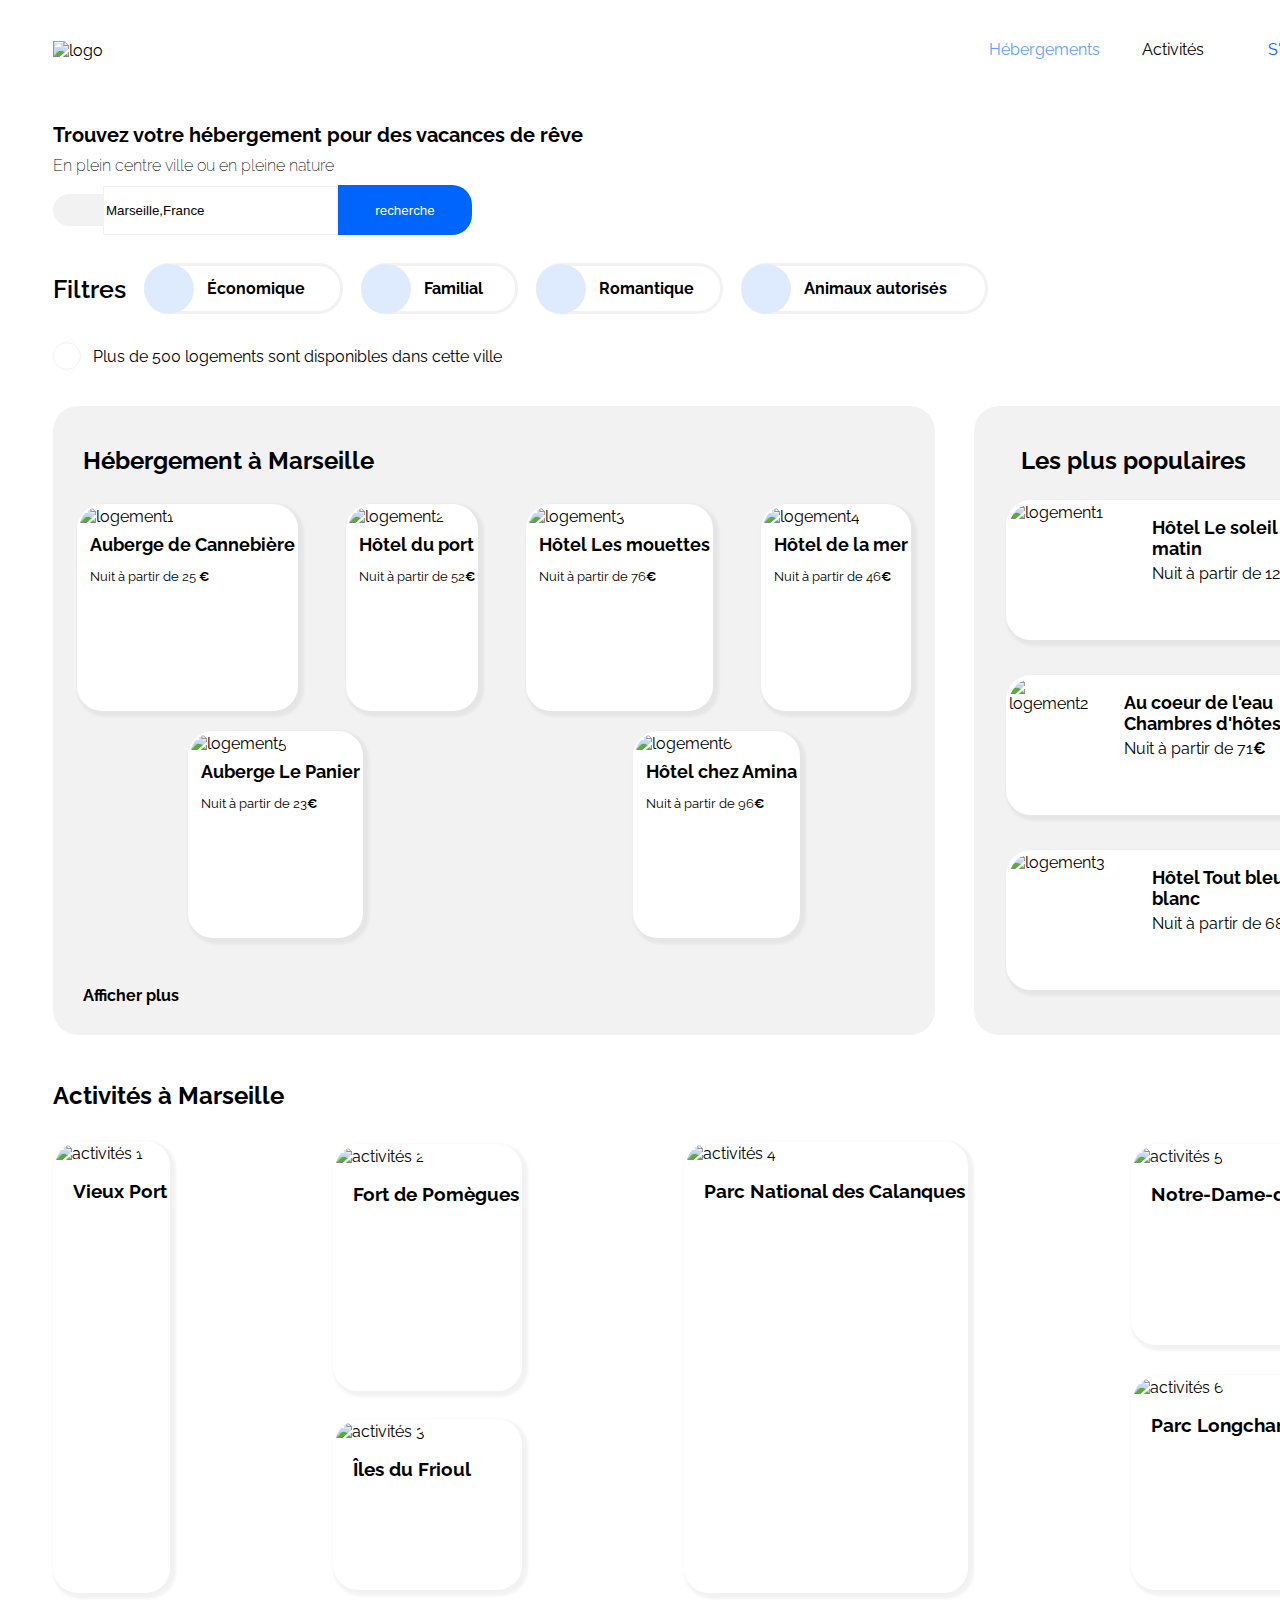
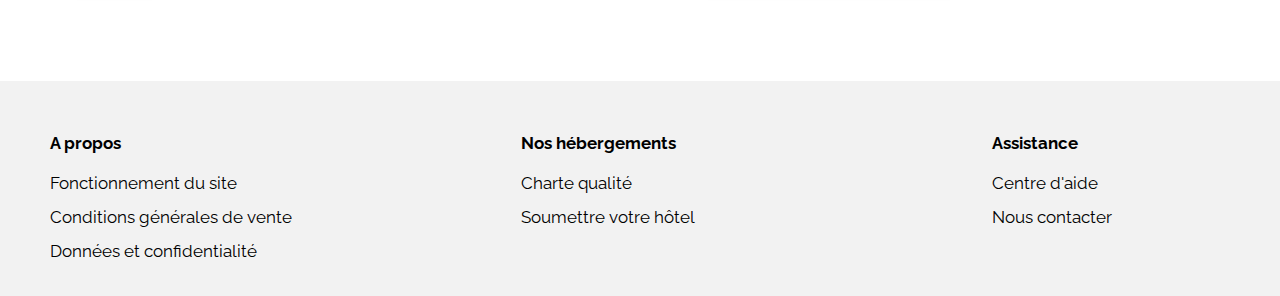
==== commit 812d8a1a: "ajout d'annimation au passage du cursseur sur les elements" ====
--- a/HTML-CSS/index.html
+++ b/HTML-CSS/index.html
@@ -13,15 +13,14 @@
 <body>
 <!--header-->
     <header class="header">
-        <div class="ligne"></div>
         <div class="l-container">
             <div><img src="../images/logo/Reservia@3x.png" alt="logo" class="logo"></div>
             <nav class="menu">
-                <a href="#accommodation" class="menu-item-1">Hébergements</a>
+                <a href="#accommodation" class="menu-item-1 menu-deco">Hébergements</a>
                 <div class="line-hebergement"></div>
-                <a href="#activites" class="menu-item-2">Activités</a>
+                <a href="#activites" class="menu-item-2 menu-deco">Activités</a>
                 <div class="line-activites"></div>
-                <a href="#" class="menu-item-3">S'inscrire</a>
+                <a href="#" class="menu-item-3 menu-deco">S'inscrire</a>
             </nav>
         </div>   
         <div class="header-baseline">
@@ -82,7 +81,7 @@
                 <section class="logement">
                     <div><h2 class="h2-log">Hébergement à Marseille</h2></div>
                     <div class="box-log">
-                        <a class="log-ref" href="../images/hebergements/2_large/marcus-loke-WQJvWU_HZFo-unsplash.jpg">
+                        <a class="log-ref zoom" href="../images/hebergements/2_large/marcus-loke-WQJvWU_HZFo-unsplash.jpg">
                             <img class="log-img" src="../images/hebergements/4_small/marcus-loke-WQJvWU_HZFo-unsplash.jpg" alt="logement1">
                             <div class="desc-photo">
                                 <h3 class="title-picture">Auberge de Cannebière</h3>
@@ -96,7 +95,7 @@
                                 </div>
                             </div>  
                         </a>
-                        <a class="log-ref" href="../images/hebergements/2_large/fred-kleber-gTbaxaVLvsg-unsplash.jpg">
+                        <a class="log-ref zoom" href="../images/hebergements/2_large/fred-kleber-gTbaxaVLvsg-unsplash.jpg">
                             <img class="log-img" src="../images/hebergements/4_small/fred-kleber-gTbaxaVLvsg-unsplash.jpg" alt="logement2">
                             <div class="desc-photo">
                                 <h3 class="title-picture">Hôtel du port</h3>
@@ -110,7 +109,7 @@
                                 </div>
                             </div>
                         </a>
-                        <a class="log-ref" href="../images/hebergements/2_large/reisetopia-B8WIgxA_PFU-unsplash.jpg">
+                        <a class="log-ref zoom" href="../images/hebergements/2_large/reisetopia-B8WIgxA_PFU-unsplash.jpg">
                             <img class="log-img" src="../images/hebergements/4_small/reisetopia-B8WIgxA_PFU-unsplash.jpg" alt="logement3">
                             <div class="desc-photo">
                                 <h3 class="title-picture">Hôtel Les mouettes</h3>
@@ -124,7 +123,7 @@
                                 </div>
                             </div>
                         </a>
-                        <a class="log-ref" href="../images/hebergements/2_large/annie-spratt-Eg1qcIitAuA-unsplash.jpg">
+                        <a class="log-ref zoom" href="../images/hebergements/2_large/annie-spratt-Eg1qcIitAuA-unsplash.jpg">
                             <img class="log-img" src="../images/hebergements/4_small/annie-spratt-Eg1qcIitAuA-unsplash.jpg" alt="logement4">
                             <div class="desc-photo">
                                 <h3 class="title-picture">Hôtel de la mer</h3>
@@ -138,7 +137,7 @@
                                 </div>
                             </div>
                         </a>
-                        <a class="log-ref" href="../images/hebergements/2_large/nicate-lee-kT-ZyaiwBe0-unsplash.jpg">
+                        <a class="log-ref zoom" href="../images/hebergements/2_large/nicate-lee-kT-ZyaiwBe0-unsplash.jpg">
                             <img class="log-img" src="../images/hebergements/4_small/nicate-lee-kT-ZyaiwBe0-unsplash.jpg" alt="logement5">
                             <div class="desc-photo">
                                 <h3 class="title-picture">Auberge Le Panier</h3>
@@ -152,7 +151,7 @@
                                 </div>
                             </div>
                         </a>
-                        <a class="log-ref" href="../images/hebergements/2_large/febrian-zakaria-M6S1WvfW68A-unsplash.jpg">
+                        <a class="log-ref zoom" href="../images/hebergements/2_large/febrian-zakaria-M6S1WvfW68A-unsplash.jpg">
                             <img class="log-img" src="../images/hebergements/4_small/febrian-zakaria-M6S1WvfW68A-unsplash.jpg" alt="logement6">
                             <div class="desc-photo">
                                 <h3 class="title-picture">Hôtel chez Amina</h3>
@@ -175,7 +174,7 @@
                         <i class="fas fa-chart-line"></i>
                     </div>
                     <div class="box-pop">
-                        <a class="pop-ref" href="../images/hebergements/2_large/emile-guillemot-Bj_rcSC5XfE-unsplash.jpg">
+                        <a class="pop-ref zoom" href="../images/hebergements/2_large/emile-guillemot-Bj_rcSC5XfE-unsplash.jpg">
                             <img class="pop-img" src="../images/hebergements/4_small/emile-guillemot-Bj_rcSC5XfE-unsplash.jpg" alt="logement1">
                             <div class="desc-pop">
                                 <div class="desc-photo-pop">
@@ -191,7 +190,7 @@
                                 </div>
                             </div>  
                         </a>
-                        <a class="pop-ref" href="../images/hebergements/2_large/aw-creative-VGs8z60yT2c-unsplash.jpg">
+                        <a class="pop-ref zoom" href="../images/hebergements/2_large/aw-creative-VGs8z60yT2c-unsplash.jpg">
                             <img class="pop-img" src="../images/hebergements/4_small/aw-creative-VGs8z60yT2c-unsplash.jpg" alt="logement2">
                             <div class="desc-pop">
                                 <div class="desc-photo-pop">
@@ -207,7 +206,7 @@
                                 </div>
                             </div>  
                         </a>
-                        <a class="pop-ref" href="../images/hebergements/2_large/febrian-zakaria-sjvU0THccQA-unsplash.jpg">
+                        <a class="pop-ref zoom" href="../images/hebergements/2_large/febrian-zakaria-sjvU0THccQA-unsplash.jpg">
                             <img class="pop-img" src="../images/hebergements/4_small/febrian-zakaria-sjvU0THccQA-unsplash.jpg" alt="logement3">
                             <div class="desc-pop">
                                 <div class="desc-photo-pop">
@@ -237,33 +236,33 @@
                 </h2>
                 <div class="box-activites">
                     <div class="img-col1">
-                        <a href="../images/activites/2_large/reno-laithienne-QUgJhdY5Fyk-unsplash.jpg" class="img-col1-ref-photo1">
+                        <a href="../images/activites/2_large/reno-laithienne-QUgJhdY5Fyk-unsplash.jpg" class="img-col1-ref-photo1 zoom">
                             <img class="img-col1-photo1" src="../images/activites/4_small/reno-laithienne-QUgJhdY5Fyk-unsplash.jpg" alt="activités 1">
                             <h3 class="title-activites">Vieux Port</h3>
                         </a>
                     </div>
                     <div class="img-col2">
-                        <a href="../images/activites/2_large/paul-hermann-QFTrLdQIRhI-unsplash.jpg" class="img-col1-ref-photo2 position">
+                        <a href="../images/activites/2_large/paul-hermann-QFTrLdQIRhI-unsplash.jpg" class="img-col1-ref-photo2 position zoom">
                             <img class="img-col1-photo2" src="../images/activites/4_small/paul-hermann-QFTrLdQIRhI-unsplash.jpg" alt="activités 2">
                             <h3 class="title-activites">Fort de Pomègues</h3>
                         </a>
-                        <a href="../images/activites/2_large/kevin-hikari-rV_Qd1l-VXg-unsplash.jpg" class="img-col1-ref-photo3 position">
+                        <a href="../images/activites/2_large/kevin-hikari-rV_Qd1l-VXg-unsplash.jpg" class="img-col1-ref-photo3 position zoom">
                             <img class="img-col1-photo3" src="../images/activites/4_small/kevin-hikari-rV_Qd1l-VXg-unsplash.jpg" alt="activités 3">
                             <h3 class="title-activites">Îles du Frioul</h3>
                         </a>
                     </div>
                     <div class="img-col3">
-                        <a href="../images/activites/2_large/kilyan-sockalingum-NR8-cBCN3aI-unsplash.jpg" class="img-col1-ref-photo4">
+                        <a href="../images/activites/2_large/kilyan-sockalingum-NR8-cBCN3aI-unsplash.jpg" class="img-col1-ref-photo4 zoom">
                             <img class="img-col1-photo4" src="../images/activites/4_small/kilyan-sockalingum-NR8-cBCN3aI-unsplash.jpg" alt="activités 4">
                             <h3 class="title-activites">Parc National des Calanques</h3>
                         </a>
                     </div>
                     <div class="img-col4">
-                        <a href="../images/activites/2_large/florian-wehde-xW9e8gdotxI-unsplash.jpg" class="img-col1-ref-photo5">
+                        <a href="../images/activites/2_large/florian-wehde-xW9e8gdotxI-unsplash.jpg" class="img-col1-ref-photo5 zoom">
                             <img class="img-col1-photo5" src="../images/activites/4_small/florian-wehde-xW9e8gdotxI-unsplash.jpg" alt="activités 5">
                             <h3 class="title-activites">Notre-Dame-de-la-Garde</h3>
                         </a>
-                        <a href="../images/activites/2_large/lena-paulin-wH2-EJoDcV0-unsplash.jpg" class="img-col1-ref-photo6">
+                        <a href="../images/activites/2_large/lena-paulin-wH2-EJoDcV0-unsplash.jpg" class="img-col1-ref-photo6 zoom">
                             <img class="img-col1-photo6" src="../images/activites/4_small/lena-paulin-wH2-EJoDcV0-unsplash.jpg" alt="activités 6">
                             <h3 class="title-activites">Parc Longchamp</h3>
                         </a>
--- a/HTML-CSS/styles.css
+++ b/HTML-CSS/styles.css
@@ -15,34 +15,29 @@
     width: 100%;
     display: flex;
     flex-direction: column;
-    height: 400px;
+    height: auto;
     background-color: white;
     position: relative;
 }
 .l-container{
     display: flex;
     justify-content: space-between;
+    height: 100px;
     margin-left: 53px;
-    margin-top: 43px;
     align-items: center;
 }
 .logo{
     display: flex;
     width: 95px;
 }
-.ligne{  
-    width: 163px;
-    height: 5px;
-    position:absolute;
-    right: 324px;
-    background-color: #DEEBFF;
-}
+
 .menu{
     display: flex;
     align-content: center;
+    align-items: center;
     text-align: center;
     font-weight:400;
-    height: 31px;
+    height: 100px;
     width: 383px;
     line-height: 31px;
     margin-right: 76px;
@@ -63,13 +58,19 @@
     color: #0065FC;
     text-decoration: none;
 }
+.menu-deco{
+    width: 33%;
+    line-height: 98px;
+}
+.menu-deco:hover{
+    border-top: 2px solid #0065FC;
+}
 
 .header-baseline{
     display: flex;
     flex-direction: column;
     justify-content: space-around;
-    height: 100px;
-    margin-top: 20px;
+    height: 70px;
     margin-left: 53px;
 }
 .header-baseline-1{
@@ -403,6 +404,10 @@
     box-shadow: 3px 3px 3px 3px rgba(0, 0, 0, 0.05);
     margin-bottom: 25px;
 }
+.zoom:hover{
+    transform: scale(1.05);
+    transition: 0.2s;
+}
 .desc-pop{
     margin-left: 10px;
 }
@@ -580,6 +585,9 @@
     margin-left: -40px;
     text-decoration: none;
 }
+.footer-ref-puce:hover{
+    color: #0065FC;
+}
 .footer-main-puce{
     width: 258px;
     margin: 0;
@@ -603,9 +611,6 @@
 .header{
     height: auto;
 }   
-.ligne {
-    display: none;
-}
 .l-container {
     height: 131px;
     margin-left: 21px;
